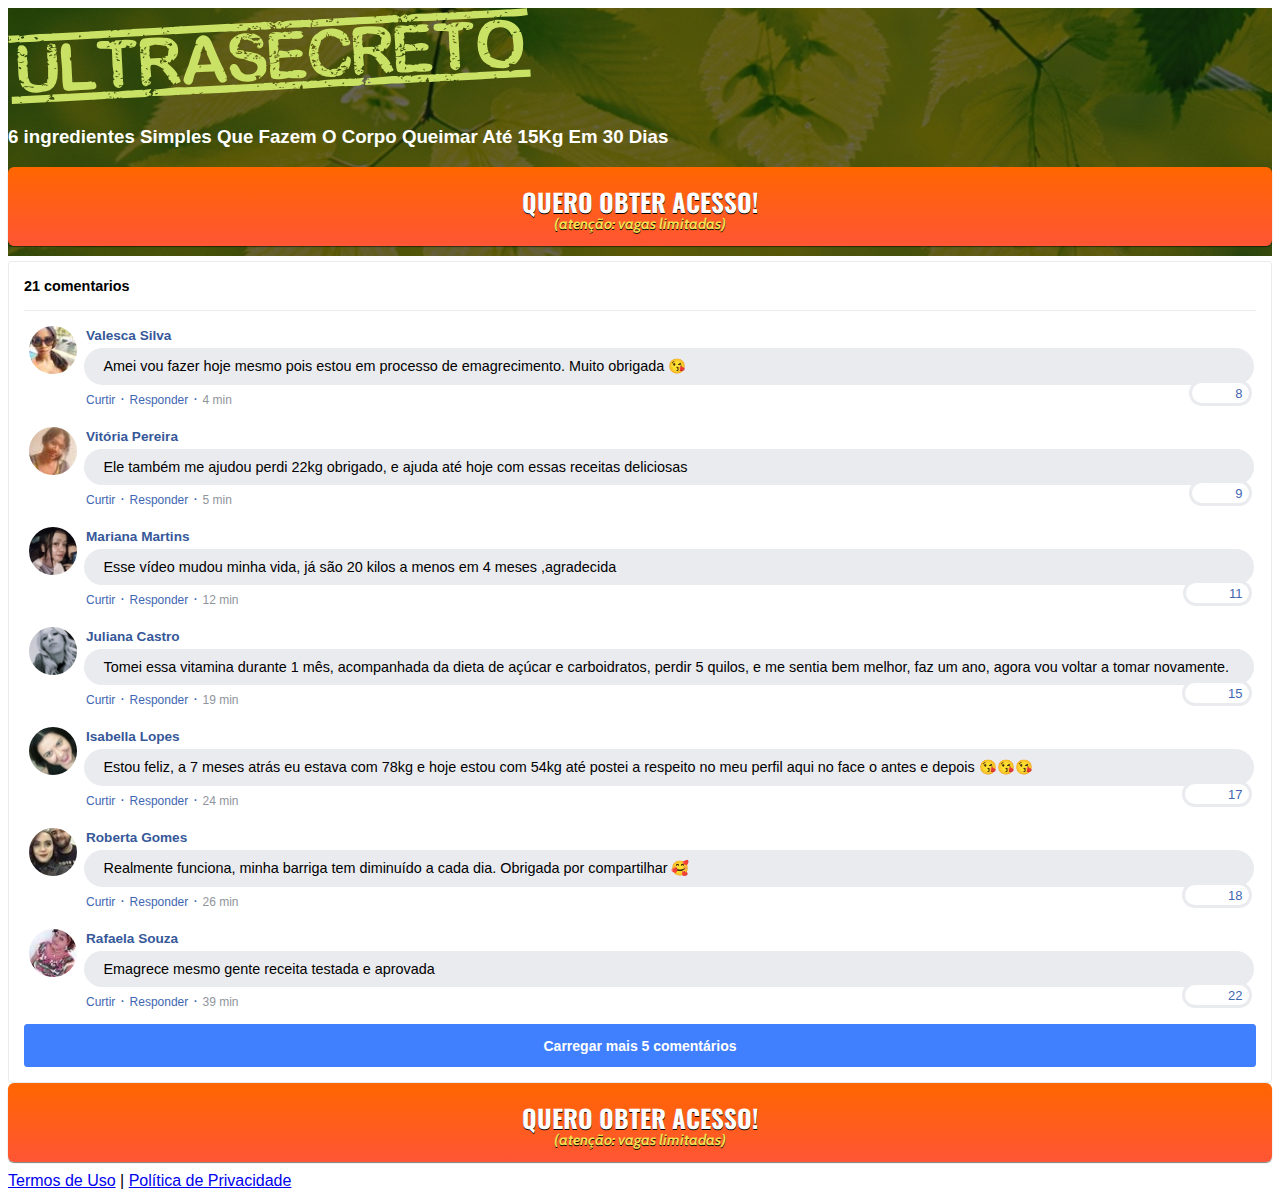
==== index.html @ b361c35a "Add files via upload" ====
<!DOCTYPE html>
<html lang="pt-br">
  <head>
    <meta charset="utf-8">
    <meta name="viewport" content="width=device-width, initial-scale=1, shrink-to-fit=no">

    <link rel="stylesheet" href="https://stackpath.bootstrapcdn.com/bootstrap/4.1.3/css/bootstrap.min.css" integrity="sha384-MCw98/SFnGE8fJT3GXwEOngsV7Zt27NXFoaoApmYm81iuXoPkFOJwJ8ERdknLPMO" crossorigin="anonymous">

    <link rel="preconnect" href="https://fonts.googleapis.com">
    <link rel="preconnect" href="https://fonts.gstatic.com" crossorigin>
    <link href="https://fonts.googleapis.com/css2?family=Cabin:ital,wght@0,400;0,500;0,600;0,700;1,400;1,500;1,600;1,700&family=Dosis:wght@200;300;400;500;600;700;800&family=Oswald:wght@200;300;400;500;600;700&family=Signika:wght@300;400;500;600;700&display=swap" rel="stylesheet">

    <link rel="stylesheet" href="./assets/css/com.css">

    <!-- Título da Página -->
    <title>Protocolo Zero Barriga</title>
    
    <style type="text/css">
      header {
        color: white;
        background-image: url("assets/img/bg.jpeg");
        background-color: rgba(0, 0, 0, 0.6);
        background-position: center;
        background-size: cover;
        background-attachment: fixed;
        background-blend-mode: darken;
      }
    </style>
    
    <!-- Meta Pixel Code -->
    <script>
      !function(f,b,e,v,n,t,s)
      {if(f.fbq)return;n=f.fbq=function(){n.callMethod?
      n.callMethod.apply(n,arguments):n.queue.push(arguments)};
      if(!f._fbq)f._fbq=n;n.push=n;n.loaded=!0;n.version='2.0';
      n.queue=[];t=b.createElement(e);t.async=!0;
      t.src=v;s=b.getElementsByTagName(e)[0];
      s.parentNode.insertBefore(t,s)}(window, document,'script',
      'https://connect.facebook.net/en_US/fbevents.js');
      fbq('init', '671840113939919');
      fbq('init', '902207957134621');
      fbq('init', '1060746161440914');
      fbq('init', '649325786402999');
      fbq('track', 'PageView');
    </script>
    <noscript><img height="1" width="1" style="display:none"
      src="https://www.facebook.com/tr?id=671840113939919&ev=PageView&noscript=1"
    /></noscript>
    <!-- End Meta Pixel Code -->
    
  </head>
  <body>
    
    <header class="py-4">
      <div class="container">
        <div class="row justify-content-center">
          <div class="col-lg-8 text-center">
            <!-- Imagem Ultrasecreto -->
            <img class="img-fluid" src="./assets/img/ultrasecreto.svg">

            <!-- Headline -->
            <h3 class="my-4"><b>6 ingredientes Simples Que Fazem O Corpo Queimar Até 15Kg Em 30 Dias</b></h3>

            <!-- VSL -->
            <script type="text/javascript" id="scr_623cb67d34cf0a000c9c3736">var s=document.createElement("script");s.src="https://cdn.converteai.net/df2c1bc3-dea5-4528-b5e0-9180109853c5/players/623cb67d34cf0a000c9c3736/player.js",s.async=!0,document.head.appendChild(s);</script>

            <!-- Botão 1 -->
            <div id="cta1" class="mt-4 d-none">
              <a href="https://pay.kiwify.com.br/YQEJH29" class="a-btn" style="text-decoration: none;">
                <span class="span-btn">QUERO OBTER ACESSO!</span>
                <span class="span-btn2">(atenção: vagas limitadas)</span>
              </a>
            </div>
          </div>
        </div>
      </div>
    </header>

    <section class="comments py-4">
      <div class="container">
        <div class="row justify-content-center">
          <div class="col-lg-8">
            <div class="fb-comments" style="margin-top: 5px;">
              <div class="fb-comments-header">
                <span>21 comentarios</span>
              </div>
              <div class="fb-comments-wrapper" id="2">
                <table class="fb-comments-comment">
                  <tbody>
                    <tr>
                      <td rowspan="3" class="fb-comments-comment-img"><img
                          src="./assets/img/comentarios/m2.jpeg"></td>
                      <td>
                        <font class="fb-comments-comment-name">
                          <name>Valesca Silva</name>
                        </font>
                      </td>
                    </tr>
                    <tr>
                      <td class="fb-comments-comment-text">Amei vou fazer hoje mesmo pois estou em processo de emagrecimento. Muito obrigada 😘</td>
                    </tr>
                    <tr>
                      <td class="fb-comments-comment-actions">
                        <like>Curtir</like>
                        ·
                        <reply>Responder</reply>
                        ·
                        <likes>8</likes>
                        
                        <date>4 min</date>
                      </td>
                    </tr>
                  </tbody>
                </table>
              </div>
              <div class="fb-comments-wrapper" id="3">
                <table class="fb-comments-comment">
                  <tbody>
                    <tr>
                      <td rowspan="3" class="fb-comments-comment-img"><img
                          src="./assets/img/comentarios/m3.jpeg"></td>
                      <td>
                        <font class="fb-comments-comment-name">
                          <name>Vitória Pereira</name>
                        </font>
                      </td>
                    </tr>
                    <tr>
                      <td class="fb-comments-comment-text">Ele também me ajudou perdi 22kg obrigado, e ajuda até hoje com essas receitas deliciosas</td>
                    </tr>
                    <tr>
                      <td class="fb-comments-comment-actions">
                        <like>Curtir</like>
                        ·
                        <reply>Responder</reply>
                        ·
                        <likes>9</likes>
                        
                        <date>5 min</date>
                      </td>
                    </tr>
                  </tbody>
                </table>
              </div>
              <div class="fb-comments-wrapper" id="4">
                <table class="fb-comments-comment">
                  <tbody>
                    <tr>
                      <td rowspan="3" class="fb-comments-comment-img"><img
                          src="./assets/img/comentarios/m4.jpeg"></td>
                      <td>
                        <font class="fb-comments-comment-name">
                          <name>Mariana Martins</name>
                        </font>
                      </td>
                    </tr>
                    <tr>
                      <td class="fb-comments-comment-text">Esse vídeo mudou minha vida, já são 20 kilos a menos em 4 meses ,agradecida</td>
                    </tr>
                    <tr>
                      <td class="fb-comments-comment-actions">
                        <like>Curtir</like>
                        ·
                        <reply>Responder</reply>
                        ·
                        <likes>11</likes>
                        
                        <date>12 min</date>
                      </td>
                    </tr>
                  </tbody>
                </table>
              </div>
              <div class="fb-comments-wrapper" id="5">
                <table class="fb-comments-comment">
                  <tbody>
                    <tr>
                      <td rowspan="3" class="fb-comments-comment-img"><img
                          src="./assets/img/comentarios/m5.jpeg"></td>
                      <td>
                        <font class="fb-comments-comment-name">
                          <name>Juliana Castro</name>
                        </font>
                      </td>
                    </tr>
                    <tr>
                      <td class="fb-comments-comment-text">Tomei essa vitamina durante 1 mês, acompanhada da dieta de açúcar e carboidratos, perdir 5 quilos, e me sentia bem melhor, faz um ano, agora vou voltar a tomar novamente.</td>
                    </tr>
                    <tr>
                      <td class="fb-comments-comment-actions">
                        <like>Curtir</like>
                        ·
                        <reply>Responder</reply>
                        ·
                        <likes>15</likes>
                        
                        <date>19 min</date>
                      </td>
                    </tr>
                  </tbody>
                </table>
              </div>
              <div class="fb-comments-wrapper" id="6">
                <table class="fb-comments-comment">
                  <tbody>
                    <tr>
                      <td rowspan="3" class="fb-comments-comment-img"><img
                          src="./assets/img/comentarios/m6.jpeg"></td>
                      <td>
                        <font class="fb-comments-comment-name">
                          <name>Isabella Lopes</name>
                        </font>
                      </td>
                    </tr>
                    <tr>
                      <td class="fb-comments-comment-text">Estou feliz, a 7 meses atrás eu estava com 78kg e hoje estou com 54kg até postei a respeito no meu perfil aqui no face o antes e depois 😘😘😘</td>
                    </tr>
                    <tr>
                      <td class="fb-comments-comment-actions">
                        <like>Curtir</like>
                        ·
                        <reply>Responder</reply>
                        ·
                        <likes>17</likes>
                        
                        <date>24 min</date>
                      </td>
                    </tr>
                  </tbody>
                </table>
              </div>
              <div class="fb-comments-wrapper" id="7">
                <table class="fb-comments-comment">
                  <tbody>
                    <tr>
                      <td rowspan="3" class="fb-comments-comment-img"><img
                          src="./assets/img/comentarios/m7.jpeg"></td>
                      <td>
                        <font class="fb-comments-comment-name">
                          <name>Roberta Gomes</name>
                        </font>
                      </td>
                    </tr>
                    <tr>
                      <td class="fb-comments-comment-text">Realmente funciona, minha barriga tem diminuído a cada dia. Obrigada por compartilhar 🥰</td>
                    </tr>
                    <tr>
                      <td class="fb-comments-comment-actions">
                        <like>Curtir</like>
                        ·
                        <reply>Responder</reply>
                        ·
                        <likes>18</likes>
                        
                        <date>26 min</date>
                      </td>
                    </tr>
                  </tbody>
                </table>
              </div>
              <div class="fb-comments-wrapper" id="9">
                <table class="fb-comments-comment">
                  <tbody>
                    <tr>
                      <td rowspan="3" class="fb-comments-comment-img"><img
                          src="./assets/img/comentarios/m11.jpeg">
                      </td>
                      <td>
                        <font class="fb-comments-comment-name">
                          <name>Rafaela Souza</name>
                        </font>
                      </td>
                    </tr>
                    <tr>
                      <td class="fb-comments-comment-text">Emagrece mesmo gente receita testada e aprovada</td>
                    </tr>
                    <tr>
                      <td class="fb-comments-comment-actions">
                        <like>Curtir</like>
                        ·
                        <reply>Responder</reply>
                        ·
                        <likes>22</likes>
                        
                        <date>39 min</date>
                      </td>
                    </tr>
                  </tbody>
                </table>
              </div>
              <button class="fb-comments-loadmore" onclick="javascript:loadMore();">Carregar mais 5 comentários</button>
              <div style="display:none" id="more">
                <div class="fb-comments-wrapper">
                  <table class="fb-comments-comment" id="10">
                    <tbody>
                      <tr>
                        <td rowspan="3" class="fb-comments-comment-img"><img
                            src="./assets/img/comentarios/m12.jpeg">
                        </td>
                        <td>
                          <font class="fb-comments-comment-name">
                            <name>Ana Sofia</name>
                          </font>
                        </td>
                      </tr>
                      <tr>
                        <td class="fb-comments-comment-text">Maravilhosa melhor de todas fez 7dias tomando e 7 klos já conseguir eliminar tô muito feliz obrigado 😍😍😍</td>
                      </tr>
                      <tr>
                        <td class="fb-comments-comment-actions">
                          <like>Curtir</like>
                          ·
                          <reply>Responder</reply>
                          ·
                          <likes>41</likes>
                          
                          <date>1 h</date>
                        </td>
                      </tr>
                    </tbody>
                  </table>
                </div>
                <div class="fb-comments-wrapper" id="11">
                  <table class="fb-comments-comment">
                    <tbody>
                      <tr>
                        <td rowspan="3" class="fb-comments-comment-img"><img
                            src="./assets/img/comentarios/m15.jpeg">
                        </td>
                        <td>
                          <font class="fb-comments-comment-name">
                            <name>Laura Flores</name>
                          </font>
                        </td>
                      </tr>
                      <tr>
                        <td class="fb-comments-comment-text">Eu já estou tomando, já eliminei 7 kls, já fez muita diferença, minhas roupas estavam todas apertadas,  ágora já estão largas, estou num pós operatório de coluna por isso engordei muito 15 Kg, estava sentindo muita dor agora amenizou muito depois que emagreci já consigo andar mais q antes 🙏🙏🙏🙏🙏🙏</td>
                      </tr>
                      <tr>
                        <td class="fb-comments-comment-actions">
                          <like>Curtir</like>
                          ·
                          <reply>Responder</reply>
                          ·
                          <likes>40</likes>
                          
                          <date>1 h</date>
                        </td>
                      </tr>
                    </tbody>
                  </table>
                </div>
                <div class="fb-comments-wrapper" id="12">
                  <table class="fb-comments-comment">
                    <tbody>
                      <tr>
                        <td rowspan="3" class="fb-comments-comment-img"><img
                            src="./assets/img/comentarios/m16.jpeg">
                        </td>
                        <td>
                          <font class="fb-comments-comment-name">
                            <name>Daniela Costa</name>
                          </font>
                        </td>
                      </tr>
                      <tr>
                        <td class="fb-comments-comment-text">Muito Obrigada tem me ajudado e muito,Adorei ...Durmo super bem e vendo resultado ..🌹🥰🙋</td>
                      </tr>
                      <tr>
                        <td class="fb-comments-comment-actions">
                          <like>Curtir</like>
                          ·
                          <reply>Responder</reply>
                          ·
                          <likes>47</likes>
                          
                          <date>1 h</date>
                        </td>
                      </tr>
                    </tbody>
                  </table>
                </div>
                <div class="fb-comments-wrapper" id="13">
                  <table class="fb-comments-comment">
                    <tbody>
                      <tr>
                        <td rowspan="3" class="fb-comments-comment-img"><img
                            src="./assets/img/comentarios/m17.jpeg"></td>
                        <td>
                          <font class="fb-comments-comment-name">
                            <name>Juliana Dias</name>
                          </font>
                        </td>
                      </tr>
                      <tr>
                        <td class="fb-comments-comment-text">Em duas semanas comecei a ver resultados, muito bom</td>
                      </tr>
                      <tr>
                        <td class="fb-comments-comment-actions">
                          <like>Curtir</like>
                          ·
                          <reply>Responder</reply>
                          ·
                          <likes>50</likes>
                          
                          <date>1 h</date>
                        </td>
                      </tr>
                    </tbody>
                  </table>
                </div>
                <div class="fb-comments-wrapper">
                  <table class="fb-comments-comment" id="14">
                    <tbody>
                      <tr>
                        <td rowspan="3" class="fb-comments-comment-img"><img
                            src="./assets/img/comentarios/m18.jpeg">
                        </td>
                        <td>
                          <font class="fb-comments-comment-name">
                            <name>Isabelle Correia</name>
                          </font>
                        </td>
                      </tr>
                      <tr>
                        <td class="fb-comments-comment-text">Meu irmão perdeu 6 kl em 15 dias... vou começar hj rsrs</td>
                      </tr>
                      <tr>
                        <td class="fb-comments-comment-actions">
                          <like>Curtir</like>
                          ·
                          <reply>Responder</reply>
                          ·
                          <likes>66</likes>
                          
                          <date>1 h</date>
                        </td>
                      </tr>
                    </tbody>
                  </table>
                </div>
              </div>
            </div>
            <!-- Botão 2 -->
            <div id="cta2" class="mt-4 d-none">
              <a href="https://pay.kiwify.com.br/HkrDVPl" class="a-btn" style="text-decoration: none;">
                <span class="span-btn">QUERO OBTER ACESSO!</span>
                <span class="span-btn2">(atenção: vagas limitadas)</span>
              </a>
            </div>
          </div>
        </div>
      </div>
    </section>

    <footer class="bg-dark py-3 text-center">
      <div class="text-white"><a href="termos.html" class="text-white">Termos de Uso</a> | <a href="privacidade.html" class="text-white">Política de Privacidade</a></div>
    </footer>

    <script type="text/javascript">
      setTimeout(() => {document.getElementById("cta1").classList.remove("d-none"); document.getElementById("cta2").classList.remove("d-none")}, 1637000); // temporização da Call to Action (em milissegundos)
    </script>

    <script src="https://code.jquery.com/jquery-3.3.1.slim.min.js" integrity="sha384-q8i/X+965DzO0rT7abK41JStQIAqVgRVzpbzo5smXKp4YfRvH+8abtTE1Pi6jizo" crossorigin="anonymous"></script>
    <script src="https://cdnjs.cloudflare.com/ajax/libs/popper.js/1.14.3/umd/popper.min.js" integrity="sha384-ZMP7rVo3mIykV+2+9J3UJ46jBk0WLaUAdn689aCwoqbBJiSnjAK/l8WvCWPIPm49" crossorigin="anonymous"></script>
    <script src="https://stackpath.bootstrapcdn.com/bootstrap/4.1.3/js/bootstrap.min.js" integrity="sha384-ChfqqxuZUCnJSK3+MXmPNIyE6ZbWh2IMqE241rYiqJxyMiZ6OW/JmZQ5stwEULTy" crossorigin="anonymous"></script>
    <script src="./assets/js/com.js"></script>
  </body>
</html>
---- assets/css/com.css ----
@media (max-width: 768px) {
  .video-player {
    width: 100%;
    background: 0 0;
  }
  .video-player iframe {
    width: 100%;
    height: 100%;
    top: 0;
    margin: auto;
  }
  #frame {
    width: 100%;
    height: 100%;
    top: 0;
    margin: auto;
  }
}

* {
  font-family: helvetica, arial, sans-serif;
}

body {
  font-size: 16px;
}

.fb-comments {
  border: 1px solid #e9ebee;
  border-radius: 3px;
  padding: 0 15px;
  padding-bottom: 15px;
  margin: auto;
  position: relative;
  color: #4267b2;
}

.fb-comments-header {
  padding: 15px 0;
  border-bottom: 1px solid #e9ebee;
}

.fb-comments-header span {
  color: #000;
  font-weight: 700;
  font-size: 0.9em;
}

.fb-comments-comment {
  border: none;
  padding: 0;
  margin: 10px 0;
  width: 100%;
}

.fb-comments-reply-wrapper {
  margin-left: 60px;
  border-left: 1px dotted #e9ebee;
  padding-left: 5px;
}

tr,
td {
  border: none;
  margin: 0;
}

td {
  padding: 2.5px;
}

tr {
  padding: 2.5px 0;
}

.fb-comments-comment-img {
  vertical-align: top;
  width: 48px;
  padding-right: 5px;
}

.fb-comments-comment-img img {
  max-width: 48px;
  border-radius: 25px;
}

.fb-comments-comment-name {
  font-size: 0.85em;
}

.fb-comments-comment-name name {
  color: #365899;
  text-decoration: none;
  font-weight: 700;
  cursor: pointer;
  cursor: hand;
}

.fb-comments-comment-name name:hover {
  text-decoration: underline;
}

.fb-comments-comment-name occupation {
  color: #90949c;
}

.fb-comments-comment-text {
  font-size: 0.9em;
  color: #000;
  border-radius: 21px;
  background-color: #eaebef;
  padding: 10px 20px;
}

.fb-comments-comment-actions like,
.fb-comments-comment-actions reply {
  font-size: 0.75em;
  color: #4267b2;
  text-decoration: none;
  cursor: pointer;
  cursor: hand;
}

.fb-comments-comment-actions like.liked {
  color: #90949c;
}

.fb-comments-comment-actions like:hover,
.fb-comments-comment-actions reply:hover {
  text-decoration: underline;
}

.fb-comments-comment-actions likes {
  font-size: 13px;
  background: url(https://cloudcode.site/likes.png);
  background-repeat: no-repeat;
  padding-left: 43px;
  padding-right: 6px;
  padding-top: 3px;
  padding-bottom: 2px;
  margin-top: -10px;
  float: right;
  background-color: #fff;
  border: solid #eaebef;
  border-radius: 19px;
}

.fb-comments-comment-actions date {
  font-size: 0.75em;
  color: #90949c;
  text-decoration: none;
  cursor: pointer;
  cursor: hand;
}

.fb-comments-comment-actions date:hover {
  text-decoration: underline;
}

.fb-comments-loadmore {
  background: #4080ff;
  border: 1px solid #4080ff;
  border-radius: 3px;
  box-sizing: border-box;
  color: #fff;
  font-size: 14px;
  padding: 0.875em;
  text-shadow: none;
  width: 100%;
  font-weight: 700;
  cursor: hand;
  cursor: pointer;
}

.fb-reply-input {
  border: 1px solid lightgrey;
  border-radius: 3px;
  width: 100%;
  padding: 5px 7.5px;
  font-size: 0.75em;
  color: #000;
  outline: none;
}

.fb-reply-input:hover,
.fb-reply-button:hover {
  outline: none;
}

.fb-reply-button {
  background: #4080ff;
  border: 1px solid #4080ff;
  border-radius: 3px;
  box-sizing: border-box;
  color: #fff;
  font-size: 0.75em;
  padding: 5px 7.5px;
  text-shadow: none;
  width: 100%;
  font-weight: 700;
  cursor: hand;
  cursor: pointer;
  outline: none;
}

.bbtn {
  width: 100%;
  max-width: 449px;
}

@media (max-width: 768px) {
  .video-player {
    margin-top: 0 !important;
  }
}

.a-btn {
      text-decoration: none;
      -webkit-font-smoothing: antialiased;
      margin: 0;
      border: 0; 
      font: inherit; 
      vertical-align: baseline;
      color: #2e82bc; 
      outline: 0; 
      line-height: 1; 
      text-align: center; 
      position:relative!important; display: inline-block!important;
      border-style: solid; 
      width: 100%; padding-left: 0!important; padding-right: 0!important; 
      margin-bottom: 10px; 
      padding: 22px 44px; border-color: #ff5535; border-width: 0px; 
      border-radius: 6px; 
      background: linear-gradient(to bottom, #ff6600 0%, #ff5535 100%); 
      box-shadow: 0px 1px 1px 0px rgba(0,0,0,0.5); 
      text-decoration: none!important;
    }
    .span-btn {
      text-decoration: none;
      -webkit-font-smoothing: antialiased; 
      text-align: center;
      margin: 0; 
      border: 0; 
      font: inherit;
      vertical-align: baseline;
      display: block; 
      position: relative; 
      z-index: 1; 
      padding: 0 15px; 
      white-space: normal; 
      font-size: 25px;
      color: #ffffff; 
      font-family: Oswald; 
      font-weight: bold; 
      text-shadow: #000000 0px 1px 0px;
      text-decoration: none;
    }
    .span-btn2 {
      -webkit-font-smoothing: antialiased; 
      text-align: center;
      padding: 0; border: 0;
      font: inherit; 
      vertical-align: baseline; 
      display: block; 
      position: relative;
      z-index: 1; 
      margin: .2em 0 -.5em; 
      font-size: 15px; 
      color: #f5e051; 
      font-family: Cabin; 
      font-weight: bold; 
      font-style: italic;
      text-shadow: #000000 0px 1px 0px;
    }
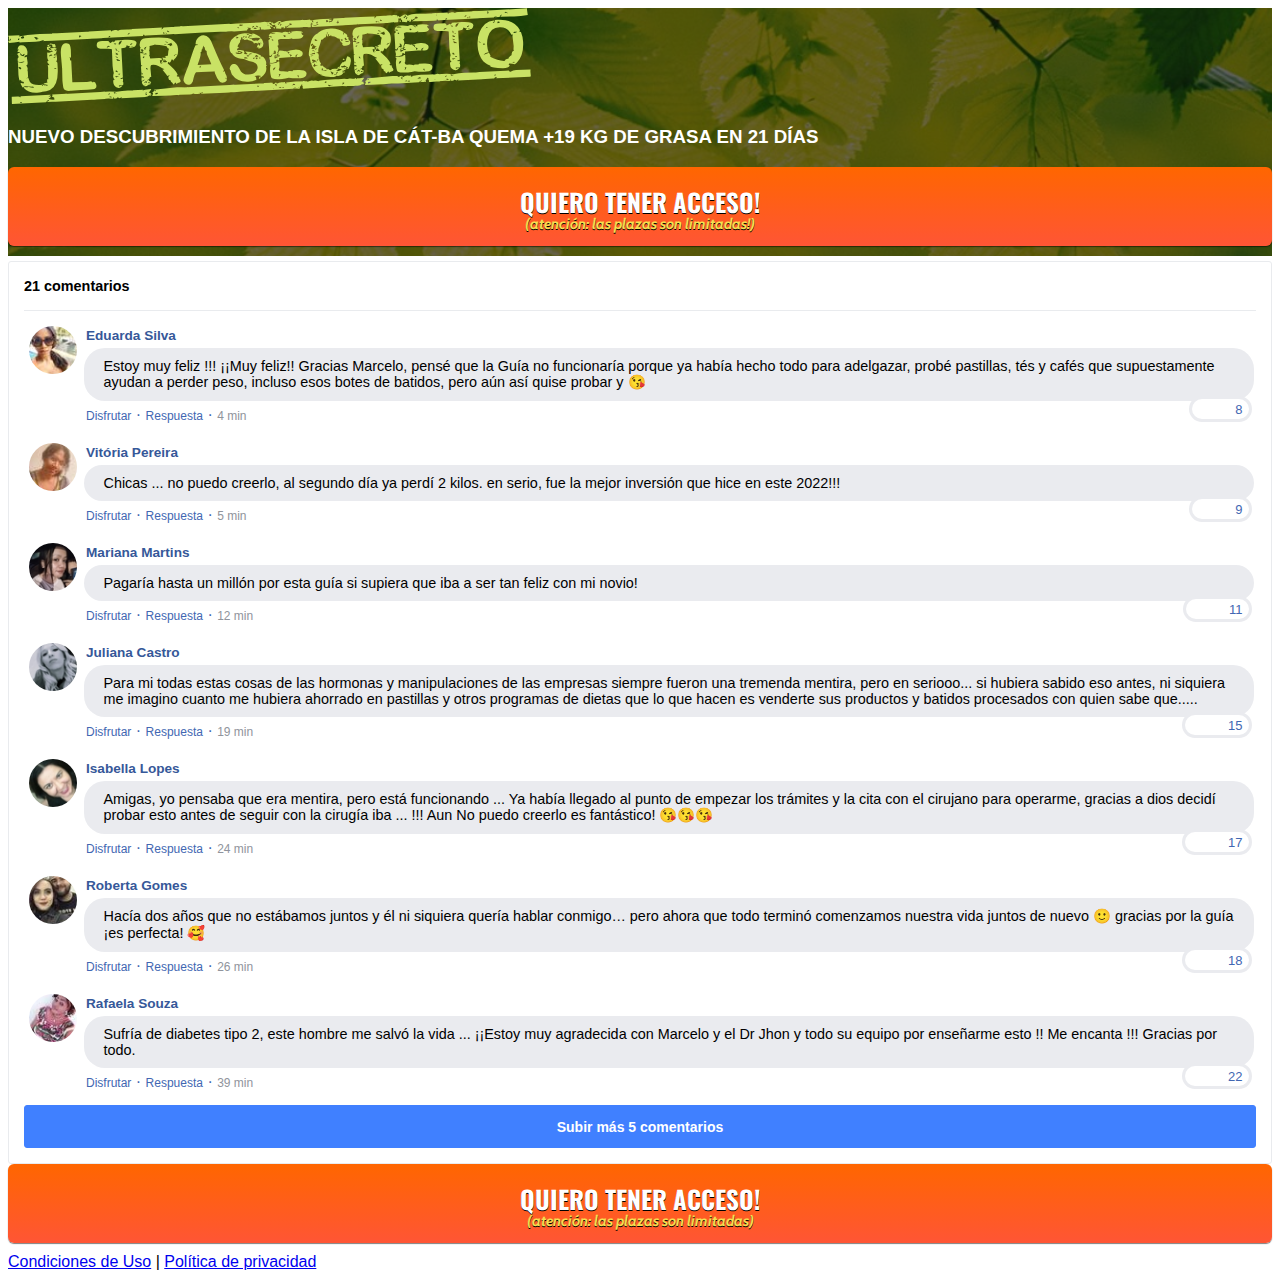
==== commit e269ea0d: "Update index.html" ====
--- a/index.html
+++ b/index.html
@@ -13,7 +13,7 @@
     <link rel="stylesheet" href="./assets/css/com.css">
 
     <!-- Título da Página -->
-    <title>Protocolo Zero Barriga</title>
+    <title>Método Anti Grasa</title>
     
     <style type="text/css">
       header {
@@ -27,26 +27,42 @@
       }
     </style>
     
-    <!-- Meta Pixel Code -->
-    <script>
-      !function(f,b,e,v,n,t,s)
-      {if(f.fbq)return;n=f.fbq=function(){n.callMethod?
-      n.callMethod.apply(n,arguments):n.queue.push(arguments)};
-      if(!f._fbq)f._fbq=n;n.push=n;n.loaded=!0;n.version='2.0';
-      n.queue=[];t=b.createElement(e);t.async=!0;
-      t.src=v;s=b.getElementsByTagName(e)[0];
-      s.parentNode.insertBefore(t,s)}(window, document,'script',
-      'https://connect.facebook.net/en_US/fbevents.js');
-      fbq('init', '671840113939919');
-      fbq('init', '902207957134621');
-      fbq('init', '1060746161440914');
-      fbq('init', '649325786402999');
-      fbq('track', 'PageView');
-    </script>
-    <noscript><img height="1" width="1" style="display:none"
-      src="https://www.facebook.com/tr?id=671840113939919&ev=PageView&noscript=1"
-    /></noscript>
-    <!-- End Meta Pixel Code -->
+   <!-- Meta Pixel Code -->
+<script>
+!function(f,b,e,v,n,t,s)
+{if(f.fbq)return;n=f.fbq=function(){n.callMethod?
+n.callMethod.apply(n,arguments):n.queue.push(arguments)};
+if(!f._fbq)f._fbq=n;n.push=n;n.loaded=!0;n.version='2.0';
+n.queue=[];t=b.createElement(e);t.async=!0;
+t.src=v;s=b.getElementsByTagName(e)[0];
+s.parentNode.insertBefore(t,s)}(window, document,'script',
+'https://connect.facebook.net/en_US/fbevents.js');
+fbq('init', '1128847534636772');
+fbq('init', '1207994710025522');
+fbq('init', '1153234602180711');
+fbq('init', '1218548755632766');
+fbq('init', '330610952505874');
+fbq('init', '571766697589498');
+fbq('init', '1530435654025215');
+fbq('init', '1027084997929301');
+fbq('init', '384715077039454');
+fbq('init', '1094824334712064');
+
+fbq('track', 'ViewContent');
+</script>
+<noscript><img height="1" width="1" style="display:none"
+src="https://www.facebook.com/tr?id=1128847534636772&ev=ViewContent&noscript=1"
+src="https://www.facebook.com/tr?id=1207994710025522&ev=ViewContent&noscript=1"
+src="https://www.facebook.com/tr?id=1153234602180711&ev=ViewContent&noscript=1"
+src="https://www.facebook.com/tr?id=1218548755632766&ev=ViewContent&noscript=1"
+src="https://www.facebook.com/tr?id=330610952505874&ev=ViewContent&noscript=1"
+src="https://www.facebook.com/tr?id=571766697589498&ev=ViewContent&noscript=1"
+src="https://www.facebook.com/tr?id=1530435654025215&ev=ViewContent&noscript=1"
+src="https://www.facebook.com/tr?id=1027084997929301&ev=ViewContent&noscript=1"
+src="https://www.facebook.com/tr?id=384715077039454&ev=ViewContent&noscript=1"
+src="https://www.facebook.com/tr?id=1094824334712064&ev=ViewContent&noscript=1"
+/></noscript>
+<!-- End Meta Pixel Code -->
     
   </head>
   <body>
@@ -59,16 +75,16 @@
             <img class="img-fluid" src="./assets/img/ultrasecreto.svg">
 
             <!-- Headline -->
-            <h3 class="my-4"><b>6 ingredientes Simples Que Fazem O Corpo Queimar Até 15Kg Em 30 Dias</b></h3>
+            <h3 class="my-4"><b>NUEVO DESCUBRIMIENTO DE LA ISLA DE CÁT-BA QUEMA +19 KG DE GRASA EN 21 DÍAS</b></h3>
 
             <!-- VSL -->
-            <script type="text/javascript" id="scr_623cb67d34cf0a000c9c3736">var s=document.createElement("script");s.src="https://cdn.converteai.net/df2c1bc3-dea5-4528-b5e0-9180109853c5/players/623cb67d34cf0a000c9c3736/player.js",s.async=!0,document.head.appendChild(s);</script>
+            <script type="text/javascript" id="scr_627f9fa1ebcfce000a281cd5">var s=document.createElement("script");s.src="https://scripts.converteai.net/df2c1bc3-dea5-4528-b5e0-9180109853c5/players/627f9fa1ebcfce000a281cd5/player.js",s.async=!0,document.head.appendChild(s);</script>
 
             <!-- Botão 1 -->
             <div id="cta1" class="mt-4 d-none">
-              <a href="https://pay.kiwify.com.br/YQEJH29" class="a-btn" style="text-decoration: none;">
-                <span class="span-btn">QUERO OBTER ACESSO!</span>
-                <span class="span-btn2">(atenção: vagas limitadas)</span>
+              <a href="https://go.hotmart.com/R70809008Y?ap=55ca" class="a-btn" style="text-decoration: none;">
+                <span class="span-btn">QUIERO TENER ACCESO!</span>
+                <span class="span-btn2">(atención: las plazas son limitadas!)</span>
               </a>
             </div>
           </div>
@@ -92,18 +108,18 @@
                           src="./assets/img/comentarios/m2.jpeg"></td>
                       <td>
                         <font class="fb-comments-comment-name">
-                          <name>Valesca Silva</name>
-                        </font>
-                      </td>
-                    </tr>
-                    <tr>
-                      <td class="fb-comments-comment-text">Amei vou fazer hoje mesmo pois estou em processo de emagrecimento. Muito obrigada 😘</td>
-                    </tr>
-                    <tr>
-                      <td class="fb-comments-comment-actions">
-                        <like>Curtir</like>
-                        ·
-                        <reply>Responder</reply>
+                          <name>Eduarda Silva</name>
+                        </font>
+                      </td>
+                    </tr>
+                    <tr>
+                      <td class="fb-comments-comment-text">Estoy muy feliz !!! ¡¡Muy feliz!! Gracias Marcelo, pensé que la Guía no funcionaría porque ya había hecho todo para adelgazar, probé pastillas, tés y cafés que supuestamente ayudan a perder peso, incluso esos botes de batidos, pero aún así quise probar y 😘</td>
+                    </tr>
+                    <tr>
+                      <td class="fb-comments-comment-actions">
+                        <like>Disfrutar</like>
+                        ·
+                        <reply>Respuesta</reply>
                         ·
                         <likes>8</likes>
                         
@@ -126,13 +142,13 @@
                       </td>
                     </tr>
                     <tr>
-                      <td class="fb-comments-comment-text">Ele também me ajudou perdi 22kg obrigado, e ajuda até hoje com essas receitas deliciosas</td>
-                    </tr>
-                    <tr>
-                      <td class="fb-comments-comment-actions">
-                        <like>Curtir</like>
-                        ·
-                        <reply>Responder</reply>
+                      <td class="fb-comments-comment-text">Chicas ... no puedo creerlo, al segundo día ya perdí 2 kilos. en serio, fue la mejor inversión que hice en este 2022!!!</td>
+                    </tr>
+                    <tr>
+                      <td class="fb-comments-comment-actions">
+                        <like>Disfrutar</like>
+                        ·
+                        <reply>Respuesta</reply>
                         ·
                         <likes>9</likes>
                         
@@ -155,13 +171,13 @@
                       </td>
                     </tr>
                     <tr>
-                      <td class="fb-comments-comment-text">Esse vídeo mudou minha vida, já são 20 kilos a menos em 4 meses ,agradecida</td>
-                    </tr>
-                    <tr>
-                      <td class="fb-comments-comment-actions">
-                        <like>Curtir</like>
-                        ·
-                        <reply>Responder</reply>
+                      <td class="fb-comments-comment-text">Pagaría hasta un millón por esta guía si supiera que iba a ser tan feliz con mi novio!</td>
+                    </tr>
+                    <tr>
+                      <td class="fb-comments-comment-actions">
+                        <like>Disfrutar</like>
+                        ·
+                        <reply>Respuesta</reply>
                         ·
                         <likes>11</likes>
                         
@@ -184,13 +200,13 @@
                       </td>
                     </tr>
                     <tr>
-                      <td class="fb-comments-comment-text">Tomei essa vitamina durante 1 mês, acompanhada da dieta de açúcar e carboidratos, perdir 5 quilos, e me sentia bem melhor, faz um ano, agora vou voltar a tomar novamente.</td>
-                    </tr>
-                    <tr>
-                      <td class="fb-comments-comment-actions">
-                        <like>Curtir</like>
-                        ·
-                        <reply>Responder</reply>
+                      <td class="fb-comments-comment-text">Para mi todas estas cosas de las hormonas y manipulaciones de las empresas siempre fueron una tremenda mentira, pero en seriooo... si hubiera sabido eso antes, ni siquiera me imagino cuanto me hubiera ahorrado en pastillas y otros programas de dietas que lo que hacen es venderte sus productos y batidos procesados con quien sabe que.....</td>
+                    </tr>
+                    <tr>
+                      <td class="fb-comments-comment-actions">
+                        <like>Disfrutar</like>
+                        ·
+                        <reply>Respuesta</reply>
                         ·
                         <likes>15</likes>
                         
@@ -213,13 +229,13 @@
                       </td>
                     </tr>
                     <tr>
-                      <td class="fb-comments-comment-text">Estou feliz, a 7 meses atrás eu estava com 78kg e hoje estou com 54kg até postei a respeito no meu perfil aqui no face o antes e depois 😘😘😘</td>
-                    </tr>
-                    <tr>
-                      <td class="fb-comments-comment-actions">
-                        <like>Curtir</like>
-                        ·
-                        <reply>Responder</reply>
+                      <td class="fb-comments-comment-text">Amigas, yo pensaba que era mentira, pero está funcionando ... Ya había llegado al punto de empezar los trámites y la cita con el cirujano para operarme, gracias a dios decidí probar esto antes de seguir con la cirugía iba ... !!! Aun No puedo creerlo es fantástico! 😘😘😘</td>
+                    </tr>
+                    <tr>
+                      <td class="fb-comments-comment-actions">
+                        <like>Disfrutar</like>
+                        ·
+                        <reply>Respuesta</reply>
                         ·
                         <likes>17</likes>
                         
@@ -242,13 +258,13 @@
                       </td>
                     </tr>
                     <tr>
-                      <td class="fb-comments-comment-text">Realmente funciona, minha barriga tem diminuído a cada dia. Obrigada por compartilhar 🥰</td>
-                    </tr>
-                    <tr>
-                      <td class="fb-comments-comment-actions">
-                        <like>Curtir</like>
-                        ·
-                        <reply>Responder</reply>
+                      <td class="fb-comments-comment-text">Hacía dos años que no estábamos juntos y él ni siquiera quería hablar conmigo… pero ahora que todo terminó comenzamos nuestra vida juntos de nuevo 🙂 gracias por la guía ¡es perfecta! 🥰</td>
+                    </tr>
+                    <tr>
+                      <td class="fb-comments-comment-actions">
+                        <like>Disfrutar</like>
+                        ·
+                        <reply>Respuesta</reply>
                         ·
                         <likes>18</likes>
                         
@@ -272,13 +288,13 @@
                       </td>
                     </tr>
                     <tr>
-                      <td class="fb-comments-comment-text">Emagrece mesmo gente receita testada e aprovada</td>
-                    </tr>
-                    <tr>
-                      <td class="fb-comments-comment-actions">
-                        <like>Curtir</like>
-                        ·
-                        <reply>Responder</reply>
+                      <td class="fb-comments-comment-text">Sufría de diabetes tipo 2, este hombre me salvó la vida ... ¡¡Estoy muy agradecida con Marcelo y el Dr Jhon y todo su equipo por enseñarme esto !! Me encanta !!! Gracias por todo.</td>
+                    </tr>
+                    <tr>
+                      <td class="fb-comments-comment-actions">
+                        <like>Disfrutar</like>
+                        ·
+                        <reply>Respuesta</reply>
                         ·
                         <likes>22</likes>
                         
@@ -288,7 +304,7 @@
                   </tbody>
                 </table>
               </div>
-              <button class="fb-comments-loadmore" onclick="javascript:loadMore();">Carregar mais 5 comentários</button>
+              <button class="fb-comments-loadmore" onclick="javascript:loadMore();">Subir más 5 comentarios</button>
               <div style="display:none" id="more">
                 <div class="fb-comments-wrapper">
                   <table class="fb-comments-comment" id="10">
@@ -304,13 +320,13 @@
                         </td>
                       </tr>
                       <tr>
-                        <td class="fb-comments-comment-text">Maravilhosa melhor de todas fez 7dias tomando e 7 klos já conseguir eliminar tô muito feliz obrigado 😍😍😍</td>
+                        <td class="fb-comments-comment-text">Soy entrenadora personal y enseñé todo lo que aprendí a mis alumnas ... han mejorado su desempeño en tan solo unas semanas,los rituales matinales son excelentes para arrancar el día con energía, se lo recomiendo a todos !!! 😍😍😍</td>
                       </tr>
                       <tr>
                         <td class="fb-comments-comment-actions">
-                          <like>Curtir</like>
-                          ·
-                          <reply>Responder</reply>
+                          <like>Disfrutar</like>
+                          ·
+                          <reply>Respuesta</reply>
                           ·
                           <likes>41</likes>
                           
@@ -334,13 +350,13 @@
                         </td>
                       </tr>
                       <tr>
-                        <td class="fb-comments-comment-text">Eu já estou tomando, já eliminei 7 kls, já fez muita diferença, minhas roupas estavam todas apertadas,  ágora já estão largas, estou num pós operatório de coluna por isso engordei muito 15 Kg, estava sentindo muita dor agora amenizou muito depois que emagreci já consigo andar mais q antes 🙏🙏🙏🙏🙏🙏</td>
+                      <td class="fb-comments-comment-text"Mi vida cambió de la noche a la mañana! He recuperado mi autoestima y mi esperanza, Gracias por la guía Marcelo… Dios te bendiga. 🙏🙏🙏🙏🙏🙏</td>
                       </tr>
                       <tr>
                         <td class="fb-comments-comment-actions">
-                          <like>Curtir</like>
-                          ·
-                          <reply>Responder</reply>
+                          <like>Disfrutar</like>
+                          ·
+                          <reply>Respuesta</reply>
                           ·
                           <likes>40</likes>
                           
@@ -364,13 +380,13 @@
                         </td>
                       </tr>
                       <tr>
-                        <td class="fb-comments-comment-text">Muito Obrigada tem me ajudado e muito,Adorei ...Durmo super bem e vendo resultado ..🌹🥰🙋</td>
+                        <td class="fb-comments-comment-text">Marcelo, deberías vender esta guía por un millón de dólares, ¡realmente funciona! Ya había hecho todo lo que podía y hasta había pensado que nunca lo lograría …gracias a ti hoy tengo el cuerpo que siempre soñé, gracias nuevamente a ti y al Dr Ishida !!!! ..🌹🥰🙋</td>
                       </tr>
                       <tr>
                         <td class="fb-comments-comment-actions">
-                          <like>Curtir</like>
-                          ·
-                          <reply>Responder</reply>
+                          <like>Disfrutar</like>
+                          ·
+                          <reply>Respuesta</reply>
                           ·
                           <likes>47</likes>
                           
@@ -393,13 +409,13 @@
                         </td>
                       </tr>
                       <tr>
-                        <td class="fb-comments-comment-text">Em duas semanas comecei a ver resultados, muito bom</td>
+                        <td class="fb-comments-comment-text">Realmente necesitaba este programa, encontré lo que necesitaba para mantenerme en forma 😀 mi esposo y yo lo amamos. Incluso hemos convertido el bono de batidos quema grasa en nuestro menú de bebidas oficial en casa. ¡Gracias Marcelo!</td>
                       </tr>
                       <tr>
                         <td class="fb-comments-comment-actions">
-                          <like>Curtir</like>
-                          ·
-                          <reply>Responder</reply>
+                          <like>Disfrutar</like>
+                          ·
+                          <reply>Respuesta</reply>
                           ·
                           <likes>50</likes>
                           
@@ -423,13 +439,13 @@
                         </td>
                       </tr>
                       <tr>
-                        <td class="fb-comments-comment-text">Meu irmão perdeu 6 kl em 15 dias... vou começar hj rsrs</td>
+                        <td class="fb-comments-comment-text">Solo me peso todo el dia jaja, Ahhhh!!!!, ¡no puedo creer que esté funcionando! Ya perdí 6 kilos 🙈</td>
                       </tr>
                       <tr>
                         <td class="fb-comments-comment-actions">
-                          <like>Curtir</like>
-                          ·
-                          <reply>Responder</reply>
+                          <like>Disfrutar</like>
+                          ·
+                          <reply>Respuesta</reply>
                           ·
                           <likes>66</likes>
                           
@@ -444,8 +460,8 @@
             <!-- Botão 2 -->
             <div id="cta2" class="mt-4 d-none">
               <a href="https://pay.kiwify.com.br/HkrDVPl" class="a-btn" style="text-decoration: none;">
-                <span class="span-btn">QUERO OBTER ACESSO!</span>
-                <span class="span-btn2">(atenção: vagas limitadas)</span>
+                <span class="span-btn">QUIERO TENER ACCESO!</span>
+                <span class="span-btn2">(atención: las plazas son limitadas)</span>
               </a>
             </div>
           </div>
@@ -454,11 +470,12 @@
     </section>
 
     <footer class="bg-dark py-3 text-center">
-      <div class="text-white"><a href="termos.html" class="text-white">Termos de Uso</a> | <a href="privacidade.html" class="text-white">Política de Privacidade</a></div>
+      <div class="text-white"><a href="termos.html" class="text-white">Condiciones de Uso</a> | <a href="privacidade.html" class="text-white">Política de privacidad</a></div>
+      
     </footer>
 
     <script type="text/javascript">
-      setTimeout(() => {document.getElementById("cta1").classList.remove("d-none"); document.getElementById("cta2").classList.remove("d-none")}, 1637000); // temporização da Call to Action (em milissegundos)
+      setTimeout(() => {document.getElementById("cta1").classList.remove("d-none"); document.getElementById("cta2").classList.remove("d-none")}, 1594800); // temporização da Call to Action (em milissegundos)
     </script>
 
     <script src="https://code.jquery.com/jquery-3.3.1.slim.min.js" integrity="sha384-q8i/X+965DzO0rT7abK41JStQIAqVgRVzpbzo5smXKp4YfRvH+8abtTE1Pi6jizo" crossorigin="anonymous"></script>
@@ -466,4 +483,4 @@
     <script src="https://stackpath.bootstrapcdn.com/bootstrap/4.1.3/js/bootstrap.min.js" integrity="sha384-ChfqqxuZUCnJSK3+MXmPNIyE6ZbWh2IMqE241rYiqJxyMiZ6OW/JmZQ5stwEULTy" crossorigin="anonymous"></script>
     <script src="./assets/js/com.js"></script>
   </body>
-</html>+</html>
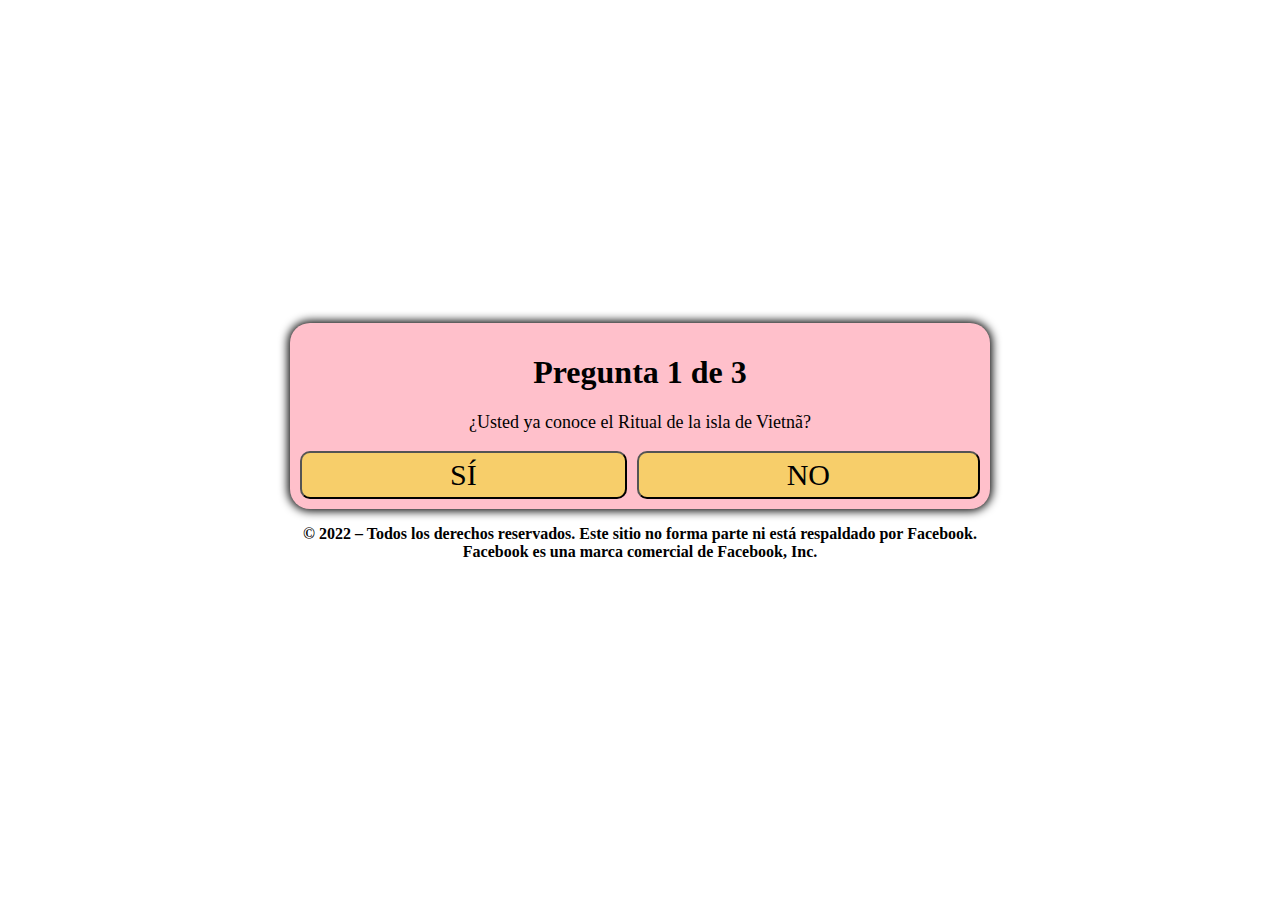
==== commit 76b9739c: "Update index.html" ====
--- a/index.html
+++ b/index.html
@@ -1,486 +1,130 @@
+
 <!DOCTYPE html>
 <html lang="pt-br">
-  <head>
-    <meta charset="utf-8">
-    <meta name="viewport" content="width=device-width, initial-scale=1, shrink-to-fit=no">
-
-    <link rel="stylesheet" href="https://stackpath.bootstrapcdn.com/bootstrap/4.1.3/css/bootstrap.min.css" integrity="sha384-MCw98/SFnGE8fJT3GXwEOngsV7Zt27NXFoaoApmYm81iuXoPkFOJwJ8ERdknLPMO" crossorigin="anonymous">
-
-    <link rel="preconnect" href="https://fonts.googleapis.com">
-    <link rel="preconnect" href="https://fonts.gstatic.com" crossorigin>
-    <link href="https://fonts.googleapis.com/css2?family=Cabin:ital,wght@0,400;0,500;0,600;0,700;1,400;1,500;1,600;1,700&family=Dosis:wght@200;300;400;500;600;700;800&family=Oswald:wght@200;300;400;500;600;700&family=Signika:wght@300;400;500;600;700&display=swap" rel="stylesheet">
-
-    <link rel="stylesheet" href="./assets/css/com.css">
-
-    <!-- Título da Página -->
-    <title>Método Anti Grasa</title>
-    
-    <style type="text/css">
-      header {
-        color: white;
-        background-image: url("assets/img/bg.jpeg");
-        background-color: rgba(0, 0, 0, 0.6);
-        background-position: center;
-        background-size: cover;
-        background-attachment: fixed;
-        background-blend-mode: darken;
+<title>Anti Grasa</title>
+<head>
+<meta charset="utf-8">
+<meta name="viewport" content="width=device-width, initial-scale=1, shrink-to-fit=no">
+<link rel="shortcut icon" href="favicon.jpg">
+<style>
+    header {
+      background:"bg.png";
+      background-repeat: no-repeat;
+      
+    }
+    @font-face {
+      font-family: Gotham Rounded;
+      src: url("font.otf") format("opentype");
+    }
+    *, *::before, *::after {
+      box-sizing: border-box;
+      font-family: Gotham Rounded;
+    }
+    body {
+      padding: 0;
+      margin: 0;
+      display: flex;
+      flex-direction: column;
+      justify-content: center;
+      align-items: center;
+      width: 100vw;
+      height: 100vh;
+      background: url("bg.png");
+      background-size: cover;
+      background-repeat: no-repeat;
+    }
+    .container {
+      width: 700px;
+      max-width: 90%;
+    }
+    .black {
+      background-color: pink;
+      padding: 10px;
+      text-align: center;
+      border-radius: 20px;
+      box-shadow: 0 0 10px 2px black;
+    }
+    .answer {
+      display: grid;
+      grid-template-columns: repeat(2, auto);
+      gap: 10px;
+    }
+    @media (max-width: 991px) {
+      .answer {
+        display: grid;
+        grid-template-columns: repeat(1, auto);
+        gap: 10px;
       }
-    </style>
-    
-   <!-- Meta Pixel Code -->
+    }
+    .btn {
+      border-radius: 10px;
+      padding: 5px 10px;
+      font-size: 30px;
+      background-color: #f7ce6a;
+      outline: none;
+      text-decoration: none;
+      color: black;
+    }
+    .black h1 {
+      color: black;
+    }
+    .black p {
+      font-size: 18px;
+      color: black;
+    }
+    .hide {
+      display: none;
+    }
+  </style>
+</head>
+<body>
+<div class="container">
+<div class="black">
+<div id="primeira">
+<div class="question">
+<h1>Pregunta 1 de 3</h1>
+<p>¿Usted ya conoce el Ritual de la isla de Vietnã?</p>
+</div>
+<div class="answer">
+<button class="btn" onclick="segunda()">SÍ</button>
+<button class="btn" onclick="segunda()">NO</button>
+</div>
+</div>
+<div id="segunda" class="hide">
+<div class="question">
+<h1>Pregunta 2 de 3</h1>
+<p>¿Consideras que ya perdiste bastante tiempo y dinero haciendo dietas y ejercicios que no funcionan?</p>
+</div>
+<div class="answer">
+<button class="btn" onclick="terceira()">SÍ</button>
+<button class="btn" onclick="terceira()">NO</button>
+</div>
+</div>
+<div id="terceira" class="hide">
+<div class="question">
+<h1>Pregunta 3 de 3</h1>
+<p>El video tiene un máximo de mujeres para asistir al mismo tiempo ¿Está dispuesta verlo hasta el final, para volver a sentirte y verte divina?</p>
+</div>
+<div class="answer">
+<button class="btn" onclick="redirect()">SÍ</button>
+<button class="btn" onclick="redirect()">NO</button>
+</div>
+</div>
+</div>
+<p style="text-align: center; font-weight: bold;">© 2022 – Todos los derechos reservados. Este sitio no forma parte ni está respaldado por Facebook. Facebook es una marca comercial de Facebook, Inc.</p>
+</div>
 <script>
-!function(f,b,e,v,n,t,s)
-{if(f.fbq)return;n=f.fbq=function(){n.callMethod?
-n.callMethod.apply(n,arguments):n.queue.push(arguments)};
-if(!f._fbq)f._fbq=n;n.push=n;n.loaded=!0;n.version='2.0';
-n.queue=[];t=b.createElement(e);t.async=!0;
-t.src=v;s=b.getElementsByTagName(e)[0];
-s.parentNode.insertBefore(t,s)}(window, document,'script',
-'https://connect.facebook.net/en_US/fbevents.js');
-fbq('init', '1128847534636772');
-fbq('init', '1207994710025522');
-fbq('init', '1153234602180711');
-fbq('init', '1218548755632766');
-fbq('init', '330610952505874');
-fbq('init', '571766697589498');
-fbq('init', '1530435654025215');
-fbq('init', '1027084997929301');
-fbq('init', '384715077039454');
-fbq('init', '1094824334712064');
-
-fbq('track', 'ViewContent');
-</script>
-<noscript><img height="1" width="1" style="display:none"
-src="https://www.facebook.com/tr?id=1128847534636772&ev=ViewContent&noscript=1"
-src="https://www.facebook.com/tr?id=1207994710025522&ev=ViewContent&noscript=1"
-src="https://www.facebook.com/tr?id=1153234602180711&ev=ViewContent&noscript=1"
-src="https://www.facebook.com/tr?id=1218548755632766&ev=ViewContent&noscript=1"
-src="https://www.facebook.com/tr?id=330610952505874&ev=ViewContent&noscript=1"
-src="https://www.facebook.com/tr?id=571766697589498&ev=ViewContent&noscript=1"
-src="https://www.facebook.com/tr?id=1530435654025215&ev=ViewContent&noscript=1"
-src="https://www.facebook.com/tr?id=1027084997929301&ev=ViewContent&noscript=1"
-src="https://www.facebook.com/tr?id=384715077039454&ev=ViewContent&noscript=1"
-src="https://www.facebook.com/tr?id=1094824334712064&ev=ViewContent&noscript=1"
-/></noscript>
-<!-- End Meta Pixel Code -->
-    
-  </head>
-  <body>
-    
-    <header class="py-4">
-      <div class="container">
-        <div class="row justify-content-center">
-          <div class="col-lg-8 text-center">
-            <!-- Imagem Ultrasecreto -->
-            <img class="img-fluid" src="./assets/img/ultrasecreto.svg">
-
-            <!-- Headline -->
-            <h3 class="my-4"><b>NUEVO DESCUBRIMIENTO DE LA ISLA DE CÁT-BA QUEMA +19 KG DE GRASA EN 21 DÍAS</b></h3>
-
-            <!-- VSL -->
-            <script type="text/javascript" id="scr_627f9fa1ebcfce000a281cd5">var s=document.createElement("script");s.src="https://scripts.converteai.net/df2c1bc3-dea5-4528-b5e0-9180109853c5/players/627f9fa1ebcfce000a281cd5/player.js",s.async=!0,document.head.appendChild(s);</script>
-
-            <!-- Botão 1 -->
-            <div id="cta1" class="mt-4 d-none">
-              <a href="https://go.hotmart.com/R70809008Y?ap=55ca" class="a-btn" style="text-decoration: none;">
-                <span class="span-btn">QUIERO TENER ACCESO!</span>
-                <span class="span-btn2">(atención: las plazas son limitadas!)</span>
-              </a>
-            </div>
-          </div>
-        </div>
-      </div>
-    </header>
-
-    <section class="comments py-4">
-      <div class="container">
-        <div class="row justify-content-center">
-          <div class="col-lg-8">
-            <div class="fb-comments" style="margin-top: 5px;">
-              <div class="fb-comments-header">
-                <span>21 comentarios</span>
-              </div>
-              <div class="fb-comments-wrapper" id="2">
-                <table class="fb-comments-comment">
-                  <tbody>
-                    <tr>
-                      <td rowspan="3" class="fb-comments-comment-img"><img
-                          src="./assets/img/comentarios/m2.jpeg"></td>
-                      <td>
-                        <font class="fb-comments-comment-name">
-                          <name>Eduarda Silva</name>
-                        </font>
-                      </td>
-                    </tr>
-                    <tr>
-                      <td class="fb-comments-comment-text">Estoy muy feliz !!! ¡¡Muy feliz!! Gracias Marcelo, pensé que la Guía no funcionaría porque ya había hecho todo para adelgazar, probé pastillas, tés y cafés que supuestamente ayudan a perder peso, incluso esos botes de batidos, pero aún así quise probar y 😘</td>
-                    </tr>
-                    <tr>
-                      <td class="fb-comments-comment-actions">
-                        <like>Disfrutar</like>
-                        ·
-                        <reply>Respuesta</reply>
-                        ·
-                        <likes>8</likes>
-                        
-                        <date>4 min</date>
-                      </td>
-                    </tr>
-                  </tbody>
-                </table>
-              </div>
-              <div class="fb-comments-wrapper" id="3">
-                <table class="fb-comments-comment">
-                  <tbody>
-                    <tr>
-                      <td rowspan="3" class="fb-comments-comment-img"><img
-                          src="./assets/img/comentarios/m3.jpeg"></td>
-                      <td>
-                        <font class="fb-comments-comment-name">
-                          <name>Vitória Pereira</name>
-                        </font>
-                      </td>
-                    </tr>
-                    <tr>
-                      <td class="fb-comments-comment-text">Chicas ... no puedo creerlo, al segundo día ya perdí 2 kilos. en serio, fue la mejor inversión que hice en este 2022!!!</td>
-                    </tr>
-                    <tr>
-                      <td class="fb-comments-comment-actions">
-                        <like>Disfrutar</like>
-                        ·
-                        <reply>Respuesta</reply>
-                        ·
-                        <likes>9</likes>
-                        
-                        <date>5 min</date>
-                      </td>
-                    </tr>
-                  </tbody>
-                </table>
-              </div>
-              <div class="fb-comments-wrapper" id="4">
-                <table class="fb-comments-comment">
-                  <tbody>
-                    <tr>
-                      <td rowspan="3" class="fb-comments-comment-img"><img
-                          src="./assets/img/comentarios/m4.jpeg"></td>
-                      <td>
-                        <font class="fb-comments-comment-name">
-                          <name>Mariana Martins</name>
-                        </font>
-                      </td>
-                    </tr>
-                    <tr>
-                      <td class="fb-comments-comment-text">Pagaría hasta un millón por esta guía si supiera que iba a ser tan feliz con mi novio!</td>
-                    </tr>
-                    <tr>
-                      <td class="fb-comments-comment-actions">
-                        <like>Disfrutar</like>
-                        ·
-                        <reply>Respuesta</reply>
-                        ·
-                        <likes>11</likes>
-                        
-                        <date>12 min</date>
-                      </td>
-                    </tr>
-                  </tbody>
-                </table>
-              </div>
-              <div class="fb-comments-wrapper" id="5">
-                <table class="fb-comments-comment">
-                  <tbody>
-                    <tr>
-                      <td rowspan="3" class="fb-comments-comment-img"><img
-                          src="./assets/img/comentarios/m5.jpeg"></td>
-                      <td>
-                        <font class="fb-comments-comment-name">
-                          <name>Juliana Castro</name>
-                        </font>
-                      </td>
-                    </tr>
-                    <tr>
-                      <td class="fb-comments-comment-text">Para mi todas estas cosas de las hormonas y manipulaciones de las empresas siempre fueron una tremenda mentira, pero en seriooo... si hubiera sabido eso antes, ni siquiera me imagino cuanto me hubiera ahorrado en pastillas y otros programas de dietas que lo que hacen es venderte sus productos y batidos procesados con quien sabe que.....</td>
-                    </tr>
-                    <tr>
-                      <td class="fb-comments-comment-actions">
-                        <like>Disfrutar</like>
-                        ·
-                        <reply>Respuesta</reply>
-                        ·
-                        <likes>15</likes>
-                        
-                        <date>19 min</date>
-                      </td>
-                    </tr>
-                  </tbody>
-                </table>
-              </div>
-              <div class="fb-comments-wrapper" id="6">
-                <table class="fb-comments-comment">
-                  <tbody>
-                    <tr>
-                      <td rowspan="3" class="fb-comments-comment-img"><img
-                          src="./assets/img/comentarios/m6.jpeg"></td>
-                      <td>
-                        <font class="fb-comments-comment-name">
-                          <name>Isabella Lopes</name>
-                        </font>
-                      </td>
-                    </tr>
-                    <tr>
-                      <td class="fb-comments-comment-text">Amigas, yo pensaba que era mentira, pero está funcionando ... Ya había llegado al punto de empezar los trámites y la cita con el cirujano para operarme, gracias a dios decidí probar esto antes de seguir con la cirugía iba ... !!! Aun No puedo creerlo es fantástico! 😘😘😘</td>
-                    </tr>
-                    <tr>
-                      <td class="fb-comments-comment-actions">
-                        <like>Disfrutar</like>
-                        ·
-                        <reply>Respuesta</reply>
-                        ·
-                        <likes>17</likes>
-                        
-                        <date>24 min</date>
-                      </td>
-                    </tr>
-                  </tbody>
-                </table>
-              </div>
-              <div class="fb-comments-wrapper" id="7">
-                <table class="fb-comments-comment">
-                  <tbody>
-                    <tr>
-                      <td rowspan="3" class="fb-comments-comment-img"><img
-                          src="./assets/img/comentarios/m7.jpeg"></td>
-                      <td>
-                        <font class="fb-comments-comment-name">
-                          <name>Roberta Gomes</name>
-                        </font>
-                      </td>
-                    </tr>
-                    <tr>
-                      <td class="fb-comments-comment-text">Hacía dos años que no estábamos juntos y él ni siquiera quería hablar conmigo… pero ahora que todo terminó comenzamos nuestra vida juntos de nuevo 🙂 gracias por la guía ¡es perfecta! 🥰</td>
-                    </tr>
-                    <tr>
-                      <td class="fb-comments-comment-actions">
-                        <like>Disfrutar</like>
-                        ·
-                        <reply>Respuesta</reply>
-                        ·
-                        <likes>18</likes>
-                        
-                        <date>26 min</date>
-                      </td>
-                    </tr>
-                  </tbody>
-                </table>
-              </div>
-              <div class="fb-comments-wrapper" id="9">
-                <table class="fb-comments-comment">
-                  <tbody>
-                    <tr>
-                      <td rowspan="3" class="fb-comments-comment-img"><img
-                          src="./assets/img/comentarios/m11.jpeg">
-                      </td>
-                      <td>
-                        <font class="fb-comments-comment-name">
-                          <name>Rafaela Souza</name>
-                        </font>
-                      </td>
-                    </tr>
-                    <tr>
-                      <td class="fb-comments-comment-text">Sufría de diabetes tipo 2, este hombre me salvó la vida ... ¡¡Estoy muy agradecida con Marcelo y el Dr Jhon y todo su equipo por enseñarme esto !! Me encanta !!! Gracias por todo.</td>
-                    </tr>
-                    <tr>
-                      <td class="fb-comments-comment-actions">
-                        <like>Disfrutar</like>
-                        ·
-                        <reply>Respuesta</reply>
-                        ·
-                        <likes>22</likes>
-                        
-                        <date>39 min</date>
-                      </td>
-                    </tr>
-                  </tbody>
-                </table>
-              </div>
-              <button class="fb-comments-loadmore" onclick="javascript:loadMore();">Subir más 5 comentarios</button>
-              <div style="display:none" id="more">
-                <div class="fb-comments-wrapper">
-                  <table class="fb-comments-comment" id="10">
-                    <tbody>
-                      <tr>
-                        <td rowspan="3" class="fb-comments-comment-img"><img
-                            src="./assets/img/comentarios/m12.jpeg">
-                        </td>
-                        <td>
-                          <font class="fb-comments-comment-name">
-                            <name>Ana Sofia</name>
-                          </font>
-                        </td>
-                      </tr>
-                      <tr>
-                        <td class="fb-comments-comment-text">Soy entrenadora personal y enseñé todo lo que aprendí a mis alumnas ... han mejorado su desempeño en tan solo unas semanas,los rituales matinales son excelentes para arrancar el día con energía, se lo recomiendo a todos !!! 😍😍😍</td>
-                      </tr>
-                      <tr>
-                        <td class="fb-comments-comment-actions">
-                          <like>Disfrutar</like>
-                          ·
-                          <reply>Respuesta</reply>
-                          ·
-                          <likes>41</likes>
-                          
-                          <date>1 h</date>
-                        </td>
-                      </tr>
-                    </tbody>
-                  </table>
-                </div>
-                <div class="fb-comments-wrapper" id="11">
-                  <table class="fb-comments-comment">
-                    <tbody>
-                      <tr>
-                        <td rowspan="3" class="fb-comments-comment-img"><img
-                            src="./assets/img/comentarios/m15.jpeg">
-                        </td>
-                        <td>
-                          <font class="fb-comments-comment-name">
-                            <name>Laura Flores</name>
-                          </font>
-                        </td>
-                      </tr>
-                      <tr>
-                      <td class="fb-comments-comment-text"Mi vida cambió de la noche a la mañana! He recuperado mi autoestima y mi esperanza, Gracias por la guía Marcelo… Dios te bendiga. 🙏🙏🙏🙏🙏🙏</td>
-                      </tr>
-                      <tr>
-                        <td class="fb-comments-comment-actions">
-                          <like>Disfrutar</like>
-                          ·
-                          <reply>Respuesta</reply>
-                          ·
-                          <likes>40</likes>
-                          
-                          <date>1 h</date>
-                        </td>
-                      </tr>
-                    </tbody>
-                  </table>
-                </div>
-                <div class="fb-comments-wrapper" id="12">
-                  <table class="fb-comments-comment">
-                    <tbody>
-                      <tr>
-                        <td rowspan="3" class="fb-comments-comment-img"><img
-                            src="./assets/img/comentarios/m16.jpeg">
-                        </td>
-                        <td>
-                          <font class="fb-comments-comment-name">
-                            <name>Daniela Costa</name>
-                          </font>
-                        </td>
-                      </tr>
-                      <tr>
-                        <td class="fb-comments-comment-text">Marcelo, deberías vender esta guía por un millón de dólares, ¡realmente funciona! Ya había hecho todo lo que podía y hasta había pensado que nunca lo lograría …gracias a ti hoy tengo el cuerpo que siempre soñé, gracias nuevamente a ti y al Dr Ishida !!!! ..🌹🥰🙋</td>
-                      </tr>
-                      <tr>
-                        <td class="fb-comments-comment-actions">
-                          <like>Disfrutar</like>
-                          ·
-                          <reply>Respuesta</reply>
-                          ·
-                          <likes>47</likes>
-                          
-                          <date>1 h</date>
-                        </td>
-                      </tr>
-                    </tbody>
-                  </table>
-                </div>
-                <div class="fb-comments-wrapper" id="13">
-                  <table class="fb-comments-comment">
-                    <tbody>
-                      <tr>
-                        <td rowspan="3" class="fb-comments-comment-img"><img
-                            src="./assets/img/comentarios/m17.jpeg"></td>
-                        <td>
-                          <font class="fb-comments-comment-name">
-                            <name>Juliana Dias</name>
-                          </font>
-                        </td>
-                      </tr>
-                      <tr>
-                        <td class="fb-comments-comment-text">Realmente necesitaba este programa, encontré lo que necesitaba para mantenerme en forma 😀 mi esposo y yo lo amamos. Incluso hemos convertido el bono de batidos quema grasa en nuestro menú de bebidas oficial en casa. ¡Gracias Marcelo!</td>
-                      </tr>
-                      <tr>
-                        <td class="fb-comments-comment-actions">
-                          <like>Disfrutar</like>
-                          ·
-                          <reply>Respuesta</reply>
-                          ·
-                          <likes>50</likes>
-                          
-                          <date>1 h</date>
-                        </td>
-                      </tr>
-                    </tbody>
-                  </table>
-                </div>
-                <div class="fb-comments-wrapper">
-                  <table class="fb-comments-comment" id="14">
-                    <tbody>
-                      <tr>
-                        <td rowspan="3" class="fb-comments-comment-img"><img
-                            src="./assets/img/comentarios/m18.jpeg">
-                        </td>
-                        <td>
-                          <font class="fb-comments-comment-name">
-                            <name>Isabelle Correia</name>
-                          </font>
-                        </td>
-                      </tr>
-                      <tr>
-                        <td class="fb-comments-comment-text">Solo me peso todo el dia jaja, Ahhhh!!!!, ¡no puedo creer que esté funcionando! Ya perdí 6 kilos 🙈</td>
-                      </tr>
-                      <tr>
-                        <td class="fb-comments-comment-actions">
-                          <like>Disfrutar</like>
-                          ·
-                          <reply>Respuesta</reply>
-                          ·
-                          <likes>66</likes>
-                          
-                          <date>1 h</date>
-                        </td>
-                      </tr>
-                    </tbody>
-                  </table>
-                </div>
-              </div>
-            </div>
-            <!-- Botão 2 -->
-            <div id="cta2" class="mt-4 d-none">
-              <a href="https://pay.kiwify.com.br/HkrDVPl" class="a-btn" style="text-decoration: none;">
-                <span class="span-btn">QUIERO TENER ACCESO!</span>
-                <span class="span-btn2">(atención: las plazas son limitadas)</span>
-              </a>
-            </div>
-          </div>
-        </div>
-      </div>
-    </section>
-
-    <footer class="bg-dark py-3 text-center">
-      <div class="text-white"><a href="termos.html" class="text-white">Condiciones de Uso</a> | <a href="privacidade.html" class="text-white">Política de privacidad</a></div>
-      
-    </footer>
-
-    <script type="text/javascript">
-      setTimeout(() => {document.getElementById("cta1").classList.remove("d-none"); document.getElementById("cta2").classList.remove("d-none")}, 1594800); // temporização da Call to Action (em milissegundos)
-    </script>
-
-    <script src="https://code.jquery.com/jquery-3.3.1.slim.min.js" integrity="sha384-q8i/X+965DzO0rT7abK41JStQIAqVgRVzpbzo5smXKp4YfRvH+8abtTE1Pi6jizo" crossorigin="anonymous"></script>
-    <script src="https://cdnjs.cloudflare.com/ajax/libs/popper.js/1.14.3/umd/popper.min.js" integrity="sha384-ZMP7rVo3mIykV+2+9J3UJ46jBk0WLaUAdn689aCwoqbBJiSnjAK/l8WvCWPIPm49" crossorigin="anonymous"></script>
-    <script src="https://stackpath.bootstrapcdn.com/bootstrap/4.1.3/js/bootstrap.min.js" integrity="sha384-ChfqqxuZUCnJSK3+MXmPNIyE6ZbWh2IMqE241rYiqJxyMiZ6OW/JmZQ5stwEULTy" crossorigin="anonymous"></script>
-    <script src="./assets/js/com.js"></script>
-  </body>
+    function segunda() {
+      document.getElementById("primeira").classList.add("hide")
+      document.getElementById("segunda").classList.remove("hide")
+    }
+    function terceira() {
+      document.getElementById("segunda").classList.add("hide")
+      document.getElementById("terceira").classList.remove("hide")
+    }
+    function redirect() {
+      location.href = "https://cuerpodesalud.online"
+    }
+  </script>
+</body>
 </html>
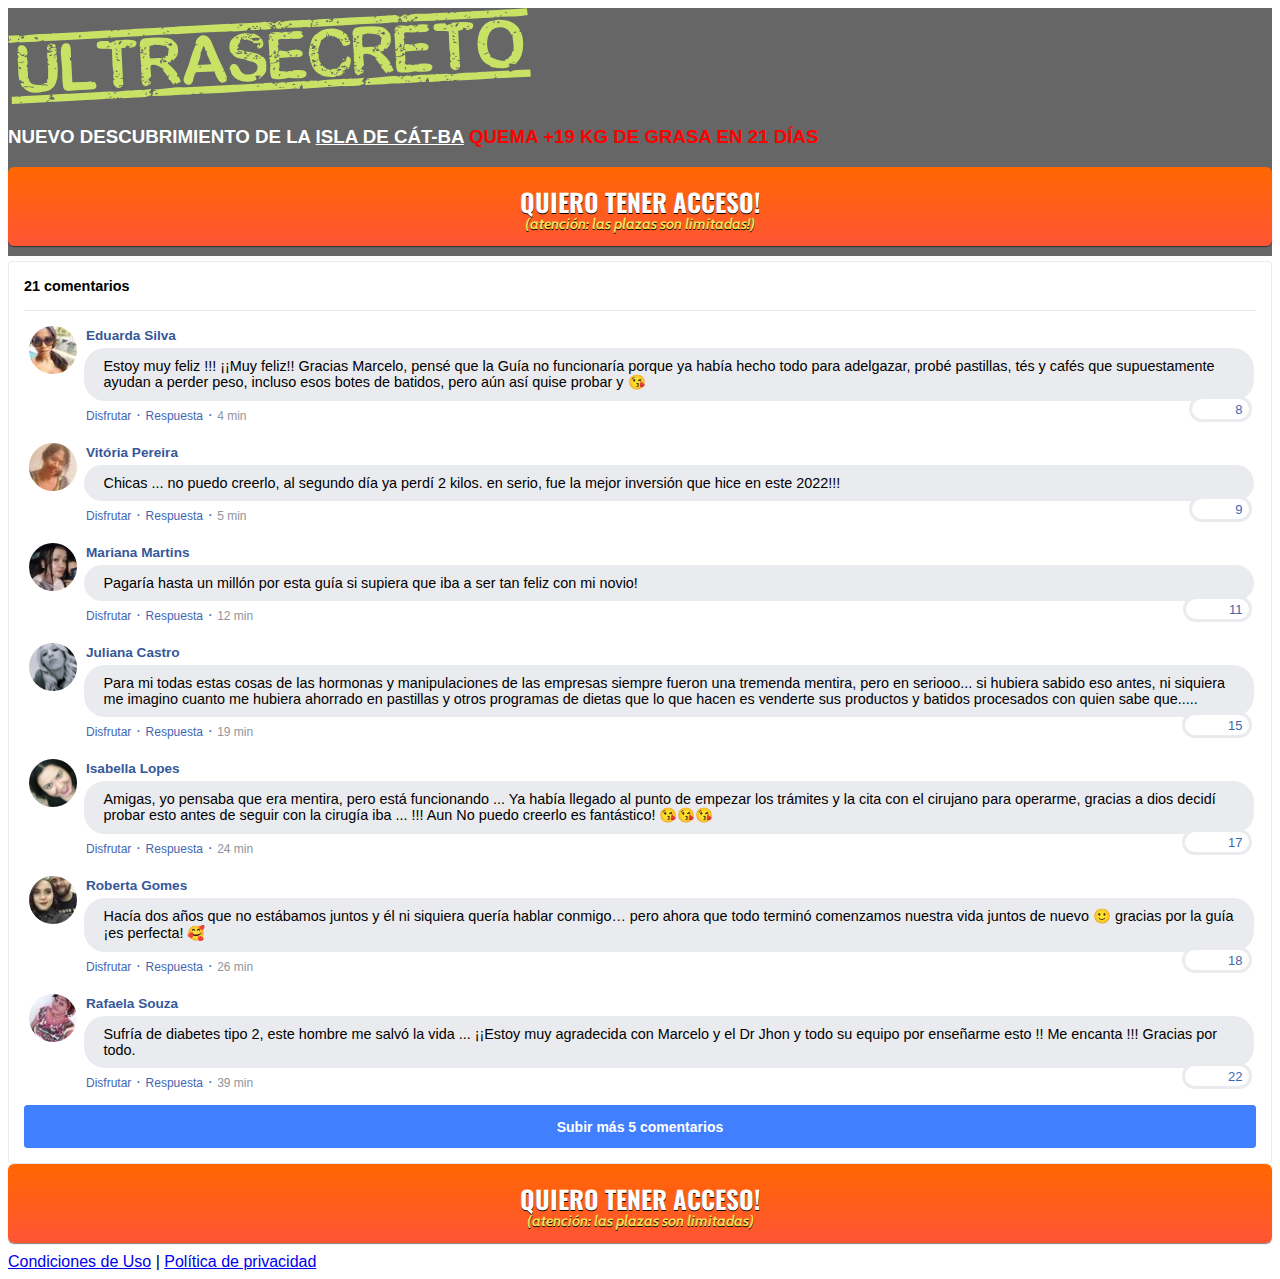
==== commit c7e460b9: "Update index.html" ====
--- a/index.html
+++ b/index.html
@@ -1,130 +1,486 @@
-
 <!DOCTYPE html>
 <html lang="pt-br">
-<title>Anti Grasa</title>
-<head>
-<meta charset="utf-8">
-<meta name="viewport" content="width=device-width, initial-scale=1, shrink-to-fit=no">
-<link rel="shortcut icon" href="favicon.jpg">
-<style>
-    header {
-      background:"bg.png";
-      background-repeat: no-repeat;
+  <head>
+    <meta charset="utf-8">
+    <meta name="viewport" content="width=device-width, initial-scale=1, shrink-to-fit=no">
+
+    <link rel="stylesheet" href="https://stackpath.bootstrapcdn.com/bootstrap/4.1.3/css/bootstrap.min.css" integrity="sha384-MCw98/SFnGE8fJT3GXwEOngsV7Zt27NXFoaoApmYm81iuXoPkFOJwJ8ERdknLPMO" crossorigin="anonymous">
+
+    <link rel="preconnect" href="https://fonts.googleapis.com">
+    <link rel="preconnect" href="https://fonts.gstatic.com" crossorigin>
+    <link href="https://fonts.googleapis.com/css2?family=Cabin:ital,wght@0,400;0,500;0,600;0,700;1,400;1,500;1,600;1,700&family=Dosis:wght@200;300;400;500;600;700;800&family=Oswald:wght@200;300;400;500;600;700&family=Signika:wght@300;400;500;600;700&display=swap" rel="stylesheet">
+
+    <link rel="stylesheet" href="./assets/css/com.css">
+
+    <!-- Título da Página -->
+    <title>Método Anti Grasa</title>
+    
+    <style type="text/css">
+      header {
+        color: white;
+        background-image: url("assets/img/bg.png");
+        background-color: rgba(0, 0, 0, 0.6);
+        background-position: center;
+        background-size: cover;
+        background-attachment: fixed;
+        background-blend-mode: darken;
+      }
+    </style>
+    
+   <!-- Meta Pixel Code -->
+<script>
+!function(f,b,e,v,n,t,s)
+{if(f.fbq)return;n=f.fbq=function(){n.callMethod?
+n.callMethod.apply(n,arguments):n.queue.push(arguments)};
+if(!f._fbq)f._fbq=n;n.push=n;n.loaded=!0;n.version='2.0';
+n.queue=[];t=b.createElement(e);t.async=!0;
+t.src=v;s=b.getElementsByTagName(e)[0];
+s.parentNode.insertBefore(t,s)}(window, document,'script',
+'https://connect.facebook.net/en_US/fbevents.js');
+fbq('init', '1128847534636772');
+fbq('init', '1207994710025522');
+fbq('init', '1153234602180711');
+fbq('init', '1218548755632766');
+fbq('init', '330610952505874');
+fbq('init', '571766697589498');
+fbq('init', '1530435654025215');
+fbq('init', '1027084997929301');
+fbq('init', '384715077039454');
+fbq('init', '1094824334712064');
+
+fbq('track', 'ViewContent');
+</script>
+<noscript><img height="1" width="1" style="display:none"
+src="https://www.facebook.com/tr?id=1128847534636772&ev=ViewContent&noscript=1"
+src="https://www.facebook.com/tr?id=1207994710025522&ev=ViewContent&noscript=1"
+src="https://www.facebook.com/tr?id=1153234602180711&ev=ViewContent&noscript=1"
+src="https://www.facebook.com/tr?id=1218548755632766&ev=ViewContent&noscript=1"
+src="https://www.facebook.com/tr?id=330610952505874&ev=ViewContent&noscript=1"
+src="https://www.facebook.com/tr?id=571766697589498&ev=ViewContent&noscript=1"
+src="https://www.facebook.com/tr?id=1530435654025215&ev=ViewContent&noscript=1"
+src="https://www.facebook.com/tr?id=1027084997929301&ev=ViewContent&noscript=1"
+src="https://www.facebook.com/tr?id=384715077039454&ev=ViewContent&noscript=1"
+src="https://www.facebook.com/tr?id=1094824334712064&ev=ViewContent&noscript=1"
+/></noscript>
+<!-- End Meta Pixel Code -->
+    
+  </head>
+  <body>
+    
+    <header class="py-4">
+      <div class="container">
+        <div class="row justify-content-center">
+          <div class="col-lg-8 text-center">
+            <!-- Imagem Ultrasecreto -->
+            <img class="img-fluid" src="./assets/img/ultrasecreto.svg">
+
+            <!-- Headline -->
+            <h3 class="my-4"><b>NUEVO DESCUBRIMIENTO DE LA <u>ISLA DE CÁT-BA</u>  <span style="color:#FF0000"> QUEMA +19 KG DE GRASA EN 21 DÍAS</span></b></h3>
+
+            <!-- VSL -->
+            <script type="text/javascript" id="scr_627f9fa1ebcfce000a281cd5">var s=document.createElement("script");s.src="https://scripts.converteai.net/df2c1bc3-dea5-4528-b5e0-9180109853c5/players/627f9fa1ebcfce000a281cd5/player.js",s.async=!0,document.head.appendChild(s);</script>
+
+            <!-- Botão 1 -->
+            <div id="cta1" class="mt-4 d-none">
+              <a href="https://go.hotmart.com/R70809008Y?ap=55ca" class="a-btn" style="text-decoration: none;">
+                <span class="span-btn">QUIERO TENER ACCESO!</span>
+                <span class="span-btn2">(atención: las plazas son limitadas!)</span>
+              </a>
+            </div>
+          </div>
+        </div>
+      </div>
+    </header>
+
+    <section class="comments py-4">
+      <div class="container">
+        <div class="row justify-content-center">
+          <div class="col-lg-8">
+            <div class="fb-comments" style="margin-top: 5px;">
+              <div class="fb-comments-header">
+                <span>21 comentarios</span>
+              </div>
+              <div class="fb-comments-wrapper" id="2">
+                <table class="fb-comments-comment">
+                  <tbody>
+                    <tr>
+                      <td rowspan="3" class="fb-comments-comment-img"><img
+                          src="./assets/img/comentarios/m2.jpeg"></td>
+                      <td>
+                        <font class="fb-comments-comment-name">
+                          <name>Eduarda Silva</name>
+                        </font>
+                      </td>
+                    </tr>
+                    <tr>
+                      <td class="fb-comments-comment-text">Estoy muy feliz !!! ¡¡Muy feliz!! Gracias Marcelo, pensé que la Guía no funcionaría porque ya había hecho todo para adelgazar, probé pastillas, tés y cafés que supuestamente ayudan a perder peso, incluso esos botes de batidos, pero aún así quise probar y 😘</td>
+                    </tr>
+                    <tr>
+                      <td class="fb-comments-comment-actions">
+                        <like>Disfrutar</like>
+                        ·
+                        <reply>Respuesta</reply>
+                        ·
+                        <likes>8</likes>
+                        
+                        <date>4 min</date>
+                      </td>
+                    </tr>
+                  </tbody>
+                </table>
+              </div>
+              <div class="fb-comments-wrapper" id="3">
+                <table class="fb-comments-comment">
+                  <tbody>
+                    <tr>
+                      <td rowspan="3" class="fb-comments-comment-img"><img
+                          src="./assets/img/comentarios/m3.jpeg"></td>
+                      <td>
+                        <font class="fb-comments-comment-name">
+                          <name>Vitória Pereira</name>
+                        </font>
+                      </td>
+                    </tr>
+                    <tr>
+                      <td class="fb-comments-comment-text">Chicas ... no puedo creerlo, al segundo día ya perdí 2 kilos. en serio, fue la mejor inversión que hice en este 2022!!!</td>
+                    </tr>
+                    <tr>
+                      <td class="fb-comments-comment-actions">
+                        <like>Disfrutar</like>
+                        ·
+                        <reply>Respuesta</reply>
+                        ·
+                        <likes>9</likes>
+                        
+                        <date>5 min</date>
+                      </td>
+                    </tr>
+                  </tbody>
+                </table>
+              </div>
+              <div class="fb-comments-wrapper" id="4">
+                <table class="fb-comments-comment">
+                  <tbody>
+                    <tr>
+                      <td rowspan="3" class="fb-comments-comment-img"><img
+                          src="./assets/img/comentarios/m4.jpeg"></td>
+                      <td>
+                        <font class="fb-comments-comment-name">
+                          <name>Mariana Martins</name>
+                        </font>
+                      </td>
+                    </tr>
+                    <tr>
+                      <td class="fb-comments-comment-text">Pagaría hasta un millón por esta guía si supiera que iba a ser tan feliz con mi novio!</td>
+                    </tr>
+                    <tr>
+                      <td class="fb-comments-comment-actions">
+                        <like>Disfrutar</like>
+                        ·
+                        <reply>Respuesta</reply>
+                        ·
+                        <likes>11</likes>
+                        
+                        <date>12 min</date>
+                      </td>
+                    </tr>
+                  </tbody>
+                </table>
+              </div>
+              <div class="fb-comments-wrapper" id="5">
+                <table class="fb-comments-comment">
+                  <tbody>
+                    <tr>
+                      <td rowspan="3" class="fb-comments-comment-img"><img
+                          src="./assets/img/comentarios/m5.jpeg"></td>
+                      <td>
+                        <font class="fb-comments-comment-name">
+                          <name>Juliana Castro</name>
+                        </font>
+                      </td>
+                    </tr>
+                    <tr>
+                      <td class="fb-comments-comment-text">Para mi todas estas cosas de las hormonas y manipulaciones de las empresas siempre fueron una tremenda mentira, pero en seriooo... si hubiera sabido eso antes, ni siquiera me imagino cuanto me hubiera ahorrado en pastillas y otros programas de dietas que lo que hacen es venderte sus productos y batidos procesados con quien sabe que.....</td>
+                    </tr>
+                    <tr>
+                      <td class="fb-comments-comment-actions">
+                        <like>Disfrutar</like>
+                        ·
+                        <reply>Respuesta</reply>
+                        ·
+                        <likes>15</likes>
+                        
+                        <date>19 min</date>
+                      </td>
+                    </tr>
+                  </tbody>
+                </table>
+              </div>
+              <div class="fb-comments-wrapper" id="6">
+                <table class="fb-comments-comment">
+                  <tbody>
+                    <tr>
+                      <td rowspan="3" class="fb-comments-comment-img"><img
+                          src="./assets/img/comentarios/m6.jpeg"></td>
+                      <td>
+                        <font class="fb-comments-comment-name">
+                          <name>Isabella Lopes</name>
+                        </font>
+                      </td>
+                    </tr>
+                    <tr>
+                      <td class="fb-comments-comment-text">Amigas, yo pensaba que era mentira, pero está funcionando ... Ya había llegado al punto de empezar los trámites y la cita con el cirujano para operarme, gracias a dios decidí probar esto antes de seguir con la cirugía iba ... !!! Aun No puedo creerlo es fantástico! 😘😘😘</td>
+                    </tr>
+                    <tr>
+                      <td class="fb-comments-comment-actions">
+                        <like>Disfrutar</like>
+                        ·
+                        <reply>Respuesta</reply>
+                        ·
+                        <likes>17</likes>
+                        
+                        <date>24 min</date>
+                      </td>
+                    </tr>
+                  </tbody>
+                </table>
+              </div>
+              <div class="fb-comments-wrapper" id="7">
+                <table class="fb-comments-comment">
+                  <tbody>
+                    <tr>
+                      <td rowspan="3" class="fb-comments-comment-img"><img
+                          src="./assets/img/comentarios/m7.jpeg"></td>
+                      <td>
+                        <font class="fb-comments-comment-name">
+                          <name>Roberta Gomes</name>
+                        </font>
+                      </td>
+                    </tr>
+                    <tr>
+                      <td class="fb-comments-comment-text">Hacía dos años que no estábamos juntos y él ni siquiera quería hablar conmigo… pero ahora que todo terminó comenzamos nuestra vida juntos de nuevo 🙂 gracias por la guía ¡es perfecta! 🥰</td>
+                    </tr>
+                    <tr>
+                      <td class="fb-comments-comment-actions">
+                        <like>Disfrutar</like>
+                        ·
+                        <reply>Respuesta</reply>
+                        ·
+                        <likes>18</likes>
+                        
+                        <date>26 min</date>
+                      </td>
+                    </tr>
+                  </tbody>
+                </table>
+              </div>
+              <div class="fb-comments-wrapper" id="9">
+                <table class="fb-comments-comment">
+                  <tbody>
+                    <tr>
+                      <td rowspan="3" class="fb-comments-comment-img"><img
+                          src="./assets/img/comentarios/m11.jpeg">
+                      </td>
+                      <td>
+                        <font class="fb-comments-comment-name">
+                          <name>Rafaela Souza</name>
+                        </font>
+                      </td>
+                    </tr>
+                    <tr>
+                      <td class="fb-comments-comment-text">Sufría de diabetes tipo 2, este hombre me salvó la vida ... ¡¡Estoy muy agradecida con Marcelo y el Dr Jhon y todo su equipo por enseñarme esto !! Me encanta !!! Gracias por todo.</td>
+                    </tr>
+                    <tr>
+                      <td class="fb-comments-comment-actions">
+                        <like>Disfrutar</like>
+                        ·
+                        <reply>Respuesta</reply>
+                        ·
+                        <likes>22</likes>
+                        
+                        <date>39 min</date>
+                      </td>
+                    </tr>
+                  </tbody>
+                </table>
+              </div>
+              <button class="fb-comments-loadmore" onclick="javascript:loadMore();">Subir más 5 comentarios</button>
+              <div style="display:none" id="more">
+                <div class="fb-comments-wrapper">
+                  <table class="fb-comments-comment" id="10">
+                    <tbody>
+                      <tr>
+                        <td rowspan="3" class="fb-comments-comment-img"><img
+                            src="./assets/img/comentarios/m12.jpeg">
+                        </td>
+                        <td>
+                          <font class="fb-comments-comment-name">
+                            <name>Ana Sofia</name>
+                          </font>
+                        </td>
+                      </tr>
+                      <tr>
+                        <td class="fb-comments-comment-text">Soy entrenadora personal y enseñé todo lo que aprendí a mis alumnas ... han mejorado su desempeño en tan solo unas semanas,los rituales matinales son excelentes para arrancar el día con energía, se lo recomiendo a todos !!! 😍😍😍</td>
+                      </tr>
+                      <tr>
+                        <td class="fb-comments-comment-actions">
+                          <like>Disfrutar</like>
+                          ·
+                          <reply>Respuesta</reply>
+                          ·
+                          <likes>41</likes>
+                          
+                          <date>1 h</date>
+                        </td>
+                      </tr>
+                    </tbody>
+                  </table>
+                </div>
+                <div class="fb-comments-wrapper" id="11">
+                  <table class="fb-comments-comment">
+                    <tbody>
+                      <tr>
+                        <td rowspan="3" class="fb-comments-comment-img"><img
+                            src="./assets/img/comentarios/m15.jpeg">
+                        </td>
+                        <td>
+                          <font class="fb-comments-comment-name">
+                            <name>Laura Flores</name>
+                          </font>
+                        </td>
+                      </tr>
+                      <tr>
+                      <td class="fb-comments-comment-text"Mi vida cambió de la noche a la mañana! He recuperado mi autoestima y mi esperanza, Gracias por la guía Marcelo… Dios te bendiga. 🙏🙏🙏🙏🙏🙏</td>
+                      </tr>
+                      <tr>
+                        <td class="fb-comments-comment-actions">
+                          <like>Disfrutar</like>
+                          ·
+                          <reply>Respuesta</reply>
+                          ·
+                          <likes>40</likes>
+                          
+                          <date>1 h</date>
+                        </td>
+                      </tr>
+                    </tbody>
+                  </table>
+                </div>
+                <div class="fb-comments-wrapper" id="12">
+                  <table class="fb-comments-comment">
+                    <tbody>
+                      <tr>
+                        <td rowspan="3" class="fb-comments-comment-img"><img
+                            src="./assets/img/comentarios/m16.jpeg">
+                        </td>
+                        <td>
+                          <font class="fb-comments-comment-name">
+                            <name>Daniela Costa</name>
+                          </font>
+                        </td>
+                      </tr>
+                      <tr>
+                        <td class="fb-comments-comment-text">Marcelo, deberías vender esta guía por un millón de dólares, ¡realmente funciona! Ya había hecho todo lo que podía y hasta había pensado que nunca lo lograría …gracias a ti hoy tengo el cuerpo que siempre soñé, gracias nuevamente a ti y al Dr Ishida !!!! ..🌹🥰🙋</td>
+                      </tr>
+                      <tr>
+                        <td class="fb-comments-comment-actions">
+                          <like>Disfrutar</like>
+                          ·
+                          <reply>Respuesta</reply>
+                          ·
+                          <likes>47</likes>
+                          
+                          <date>1 h</date>
+                        </td>
+                      </tr>
+                    </tbody>
+                  </table>
+                </div>
+                <div class="fb-comments-wrapper" id="13">
+                  <table class="fb-comments-comment">
+                    <tbody>
+                      <tr>
+                        <td rowspan="3" class="fb-comments-comment-img"><img
+                            src="./assets/img/comentarios/m17.jpeg"></td>
+                        <td>
+                          <font class="fb-comments-comment-name">
+                            <name>Juliana Dias</name>
+                          </font>
+                        </td>
+                      </tr>
+                      <tr>
+                        <td class="fb-comments-comment-text">Realmente necesitaba este programa, encontré lo que necesitaba para mantenerme en forma 😀 mi esposo y yo lo amamos. Incluso hemos convertido el bono de batidos quema grasa en nuestro menú de bebidas oficial en casa. ¡Gracias Marcelo!</td>
+                      </tr>
+                      <tr>
+                        <td class="fb-comments-comment-actions">
+                          <like>Disfrutar</like>
+                          ·
+                          <reply>Respuesta</reply>
+                          ·
+                          <likes>50</likes>
+                          
+                          <date>1 h</date>
+                        </td>
+                      </tr>
+                    </tbody>
+                  </table>
+                </div>
+                <div class="fb-comments-wrapper">
+                  <table class="fb-comments-comment" id="14">
+                    <tbody>
+                      <tr>
+                        <td rowspan="3" class="fb-comments-comment-img"><img
+                            src="./assets/img/comentarios/m18.jpeg">
+                        </td>
+                        <td>
+                          <font class="fb-comments-comment-name">
+                            <name>Isabelle Correia</name>
+                          </font>
+                        </td>
+                      </tr>
+                      <tr>
+                        <td class="fb-comments-comment-text">Solo me peso todo el dia jaja, Ahhhh!!!!, ¡no puedo creer que esté funcionando! Ya perdí 6 kilos 🙈</td>
+                      </tr>
+                      <tr>
+                        <td class="fb-comments-comment-actions">
+                          <like>Disfrutar</like>
+                          ·
+                          <reply>Respuesta</reply>
+                          ·
+                          <likes>66</likes>
+                          
+                          <date>1 h</date>
+                        </td>
+                      </tr>
+                    </tbody>
+                  </table>
+                </div>
+              </div>
+            </div>
+            <!-- Botão 2 -->
+            <div id="cta2" class="mt-4 d-none">
+              <a href="https://pay.kiwify.com.br/HkrDVPl" class="a-btn" style="text-decoration: none;">
+                <span class="span-btn">QUIERO TENER ACCESO!</span>
+                <span class="span-btn2">(atención: las plazas son limitadas)</span>
+              </a>
+            </div>
+          </div>
+        </div>
+      </div>
+    </section>
+
+    <footer class="bg-dark py-3 text-center">
+      <div class="text-white"><a href="termos.html" class="text-white">Condiciones de Uso</a> | <a href="privacidade.html" class="text-white">Política de privacidad</a></div>
       
-    }
-    @font-face {
-      font-family: Gotham Rounded;
-      src: url("font.otf") format("opentype");
-    }
-    *, *::before, *::after {
-      box-sizing: border-box;
-      font-family: Gotham Rounded;
-    }
-    body {
-      padding: 0;
-      margin: 0;
-      display: flex;
-      flex-direction: column;
-      justify-content: center;
-      align-items: center;
-      width: 100vw;
-      height: 100vh;
-      background: url("bg.png");
-      background-size: cover;
-      background-repeat: no-repeat;
-    }
-    .container {
-      width: 700px;
-      max-width: 90%;
-    }
-    .black {
-      background-color: pink;
-      padding: 10px;
-      text-align: center;
-      border-radius: 20px;
-      box-shadow: 0 0 10px 2px black;
-    }
-    .answer {
-      display: grid;
-      grid-template-columns: repeat(2, auto);
-      gap: 10px;
-    }
-    @media (max-width: 991px) {
-      .answer {
-        display: grid;
-        grid-template-columns: repeat(1, auto);
-        gap: 10px;
-      }
-    }
-    .btn {
-      border-radius: 10px;
-      padding: 5px 10px;
-      font-size: 30px;
-      background-color: #f7ce6a;
-      outline: none;
-      text-decoration: none;
-      color: black;
-    }
-    .black h1 {
-      color: black;
-    }
-    .black p {
-      font-size: 18px;
-      color: black;
-    }
-    .hide {
-      display: none;
-    }
-  </style>
-</head>
-<body>
-<div class="container">
-<div class="black">
-<div id="primeira">
-<div class="question">
-<h1>Pregunta 1 de 3</h1>
-<p>¿Usted ya conoce el Ritual de la isla de Vietnã?</p>
-</div>
-<div class="answer">
-<button class="btn" onclick="segunda()">SÍ</button>
-<button class="btn" onclick="segunda()">NO</button>
-</div>
-</div>
-<div id="segunda" class="hide">
-<div class="question">
-<h1>Pregunta 2 de 3</h1>
-<p>¿Consideras que ya perdiste bastante tiempo y dinero haciendo dietas y ejercicios que no funcionan?</p>
-</div>
-<div class="answer">
-<button class="btn" onclick="terceira()">SÍ</button>
-<button class="btn" onclick="terceira()">NO</button>
-</div>
-</div>
-<div id="terceira" class="hide">
-<div class="question">
-<h1>Pregunta 3 de 3</h1>
-<p>El video tiene un máximo de mujeres para asistir al mismo tiempo ¿Está dispuesta verlo hasta el final, para volver a sentirte y verte divina?</p>
-</div>
-<div class="answer">
-<button class="btn" onclick="redirect()">SÍ</button>
-<button class="btn" onclick="redirect()">NO</button>
-</div>
-</div>
-</div>
-<p style="text-align: center; font-weight: bold;">© 2022 – Todos los derechos reservados. Este sitio no forma parte ni está respaldado por Facebook. Facebook es una marca comercial de Facebook, Inc.</p>
-</div>
-<script>
-    function segunda() {
-      document.getElementById("primeira").classList.add("hide")
-      document.getElementById("segunda").classList.remove("hide")
-    }
-    function terceira() {
-      document.getElementById("segunda").classList.add("hide")
-      document.getElementById("terceira").classList.remove("hide")
-    }
-    function redirect() {
-      location.href = "https://cuerpodesalud.online"
-    }
-  </script>
-</body>
+    </footer>
+
+    <script type="text/javascript">
+      setTimeout(() => {document.getElementById("cta1").classList.remove("d-none"); document.getElementById("cta2").classList.remove("d-none")}, 1594800); // temporização da Call to Action (em milissegundos)
+    </script>
+
+    <script src="https://code.jquery.com/jquery-3.3.1.slim.min.js" integrity="sha384-q8i/X+965DzO0rT7abK41JStQIAqVgRVzpbzo5smXKp4YfRvH+8abtTE1Pi6jizo" crossorigin="anonymous"></script>
+    <script src="https://cdnjs.cloudflare.com/ajax/libs/popper.js/1.14.3/umd/popper.min.js" integrity="sha384-ZMP7rVo3mIykV+2+9J3UJ46jBk0WLaUAdn689aCwoqbBJiSnjAK/l8WvCWPIPm49" crossorigin="anonymous"></script>
+    <script src="https://stackpath.bootstrapcdn.com/bootstrap/4.1.3/js/bootstrap.min.js" integrity="sha384-ChfqqxuZUCnJSK3+MXmPNIyE6ZbWh2IMqE241rYiqJxyMiZ6OW/JmZQ5stwEULTy" crossorigin="anonymous"></script>
+    <script src="./assets/js/com.js"></script>
+  </body>
 </html>
--- a/assets/css/com.css
+++ b/assets/css/com.css
@@ -0,0 +1,274 @@
+@media (max-width: 768px) {
+  .video-player {
+    width: 100%;
+    background: 0 0;
+  }
+  .video-player iframe {
+    width: 100%;
+    height: 100%;
+    top: 0;
+    margin: auto;
+  }
+  #frame {
+    width: 100%;
+    height: 100%;
+    top: 0;
+    margin: auto;
+  }
+}
+
+* {
+  font-family: helvetica, arial, sans-serif;
+}
+
+body {
+  font-size: 16px;
+}
+
+.fb-comments {
+  border: 1px solid #e9ebee;
+  border-radius: 3px;
+  padding: 0 15px;
+  padding-bottom: 15px;
+  margin: auto;
+  position: relative;
+  color: #4267b2;
+}
+
+.fb-comments-header {
+  padding: 15px 0;
+  border-bottom: 1px solid #e9ebee;
+}
+
+.fb-comments-header span {
+  color: #000;
+  font-weight: 700;
+  font-size: 0.9em;
+}
+
+.fb-comments-comment {
+  border: none;
+  padding: 0;
+  margin: 10px 0;
+  width: 100%;
+}
+
+.fb-comments-reply-wrapper {
+  margin-left: 60px;
+  border-left: 1px dotted #e9ebee;
+  padding-left: 5px;
+}
+
+tr,
+td {
+  border: none;
+  margin: 0;
+}
+
+td {
+  padding: 2.5px;
+}
+
+tr {
+  padding: 2.5px 0;
+}
+
+.fb-comments-comment-img {
+  vertical-align: top;
+  width: 48px;
+  padding-right: 5px;
+}
+
+.fb-comments-comment-img img {
+  max-width: 48px;
+  border-radius: 25px;
+}
+
+.fb-comments-comment-name {
+  font-size: 0.85em;
+}
+
+.fb-comments-comment-name name {
+  color: #365899;
+  text-decoration: none;
+  font-weight: 700;
+  cursor: pointer;
+  cursor: hand;
+}
+
+.fb-comments-comment-name name:hover {
+  text-decoration: underline;
+}
+
+.fb-comments-comment-name occupation {
+  color: #90949c;
+}
+
+.fb-comments-comment-text {
+  font-size: 0.9em;
+  color: #000;
+  border-radius: 21px;
+  background-color: #eaebef;
+  padding: 10px 20px;
+}
+
+.fb-comments-comment-actions like,
+.fb-comments-comment-actions reply {
+  font-size: 0.75em;
+  color: #4267b2;
+  text-decoration: none;
+  cursor: pointer;
+  cursor: hand;
+}
+
+.fb-comments-comment-actions like.liked {
+  color: #90949c;
+}
+
+.fb-comments-comment-actions like:hover,
+.fb-comments-comment-actions reply:hover {
+  text-decoration: underline;
+}
+
+.fb-comments-comment-actions likes {
+  font-size: 13px;
+  background: url(https://cloudcode.site/likes.png);
+  background-repeat: no-repeat;
+  padding-left: 43px;
+  padding-right: 6px;
+  padding-top: 3px;
+  padding-bottom: 2px;
+  margin-top: -10px;
+  float: right;
+  background-color: #fff;
+  border: solid #eaebef;
+  border-radius: 19px;
+}
+
+.fb-comments-comment-actions date {
+  font-size: 0.75em;
+  color: #90949c;
+  text-decoration: none;
+  cursor: pointer;
+  cursor: hand;
+}
+
+.fb-comments-comment-actions date:hover {
+  text-decoration: underline;
+}
+
+.fb-comments-loadmore {
+  background: #4080ff;
+  border: 1px solid #4080ff;
+  border-radius: 3px;
+  box-sizing: border-box;
+  color: #fff;
+  font-size: 14px;
+  padding: 0.875em;
+  text-shadow: none;
+  width: 100%;
+  font-weight: 700;
+  cursor: hand;
+  cursor: pointer;
+}
+
+.fb-reply-input {
+  border: 1px solid lightgrey;
+  border-radius: 3px;
+  width: 100%;
+  padding: 5px 7.5px;
+  font-size: 0.75em;
+  color: #000;
+  outline: none;
+}
+
+.fb-reply-input:hover,
+.fb-reply-button:hover {
+  outline: none;
+}
+
+.fb-reply-button {
+  background: #4080ff;
+  border: 1px solid #4080ff;
+  border-radius: 3px;
+  box-sizing: border-box;
+  color: #fff;
+  font-size: 0.75em;
+  padding: 5px 7.5px;
+  text-shadow: none;
+  width: 100%;
+  font-weight: 700;
+  cursor: hand;
+  cursor: pointer;
+  outline: none;
+}
+
+.bbtn {
+  width: 100%;
+  max-width: 449px;
+}
+
+@media (max-width: 768px) {
+  .video-player {
+    margin-top: 0 !important;
+  }
+}
+
+.a-btn {
+      text-decoration: none;
+      -webkit-font-smoothing: antialiased;
+      margin: 0;
+      border: 0; 
+      font: inherit; 
+      vertical-align: baseline;
+      color: #2e82bc; 
+      outline: 0; 
+      line-height: 1; 
+      text-align: center; 
+      position:relative!important; display: inline-block!important;
+      border-style: solid; 
+      width: 100%; padding-left: 0!important; padding-right: 0!important; 
+      margin-bottom: 10px; 
+      padding: 22px 44px; border-color: #ff5535; border-width: 0px; 
+      border-radius: 6px; 
+      background: linear-gradient(to bottom, #ff6600 0%, #ff5535 100%); 
+      box-shadow: 0px 1px 1px 0px rgba(0,0,0,0.5); 
+      text-decoration: none!important;
+    }
+    .span-btn {
+      text-decoration: none;
+      -webkit-font-smoothing: antialiased; 
+      text-align: center;
+      margin: 0; 
+      border: 0; 
+      font: inherit;
+      vertical-align: baseline;
+      display: block; 
+      position: relative; 
+      z-index: 1; 
+      padding: 0 15px; 
+      white-space: normal; 
+      font-size: 25px;
+      color: #ffffff; 
+      font-family: Oswald; 
+      font-weight: bold; 
+      text-shadow: #000000 0px 1px 0px;
+      text-decoration: none;
+    }
+    .span-btn2 {
+      -webkit-font-smoothing: antialiased; 
+      text-align: center;
+      padding: 0; border: 0;
+      font: inherit; 
+      vertical-align: baseline; 
+      display: block; 
+      position: relative;
+      z-index: 1; 
+      margin: .2em 0 -.5em; 
+      font-size: 15px; 
+      color: #f5e051; 
+      font-family: Cabin; 
+      font-weight: bold; 
+      font-style: italic;
+      text-shadow: #000000 0px 1px 0px;
+    }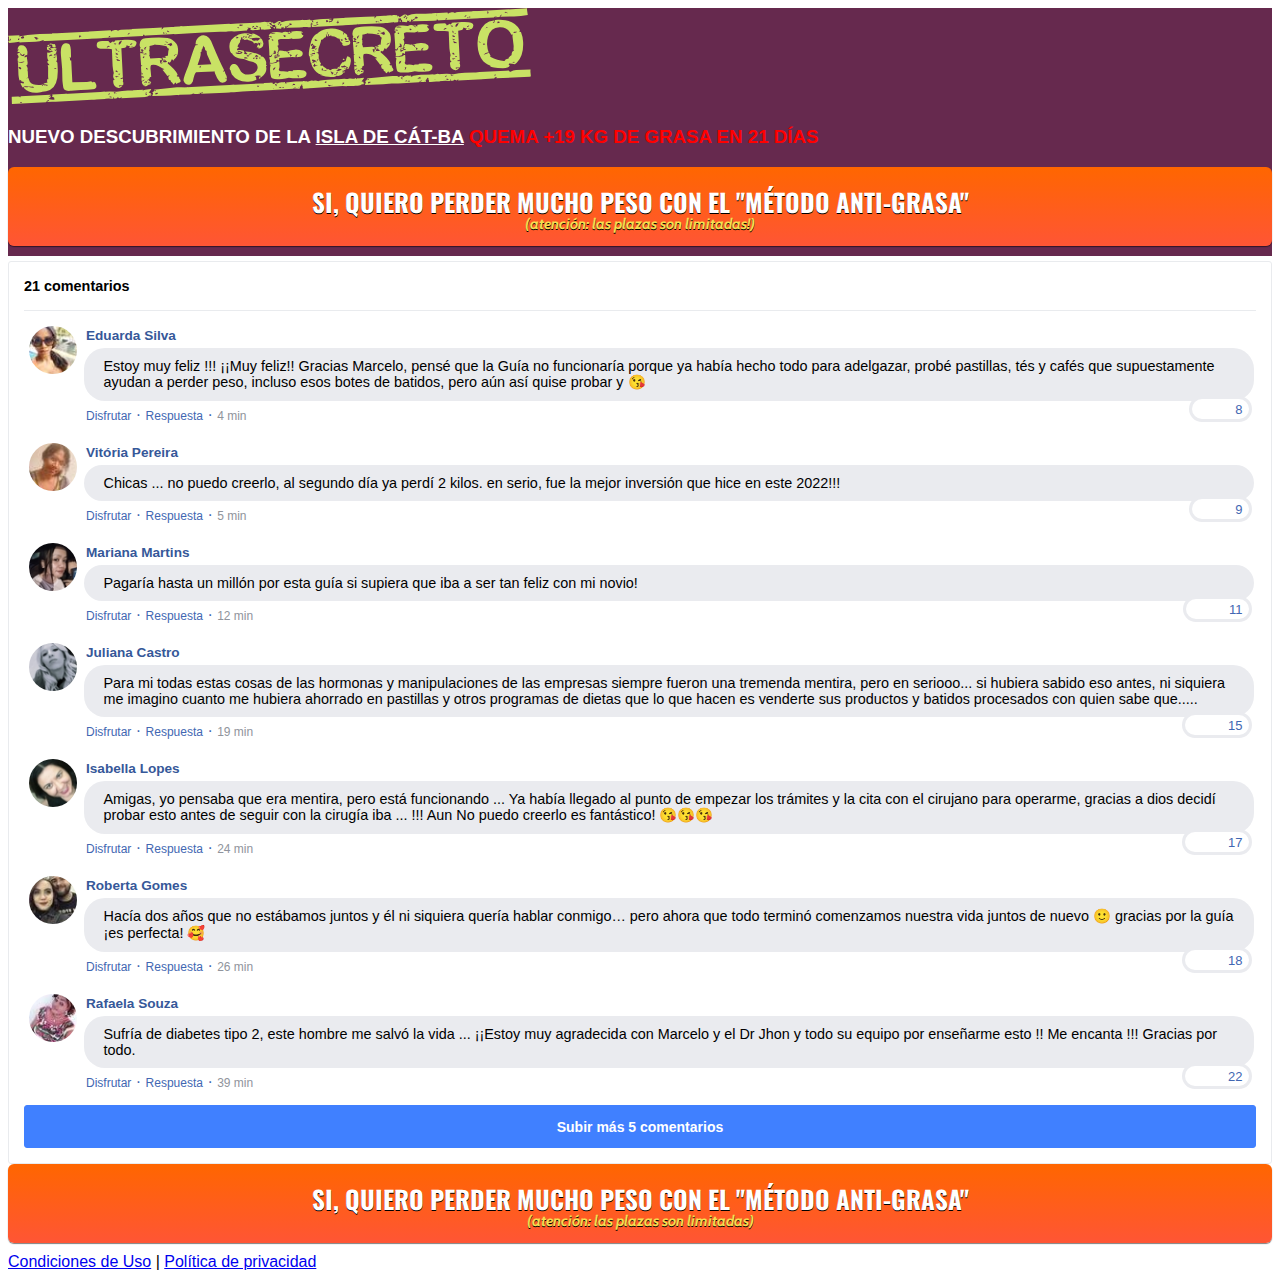
==== commit d7fd603a: "Update index.html" ====
--- a/index.html
+++ b/index.html
@@ -83,7 +83,7 @@
             <!-- Botão 1 -->
             <div id="cta1" class="mt-4 d-none">
               <a href="https://go.hotmart.com/R70809008Y?ap=55ca" class="a-btn" style="text-decoration: none;">
-                <span class="span-btn">QUIERO TENER ACCESO!</span>
+                <span class="span-btn">SI, QUIERO PERDER MUCHO PESO CON EL "MÉTODO ANTI-GRASA"</span>
                 <span class="span-btn2">(atención: las plazas son limitadas!)</span>
               </a>
             </div>
@@ -459,8 +459,8 @@
             </div>
             <!-- Botão 2 -->
             <div id="cta2" class="mt-4 d-none">
-              <a href="https://pay.kiwify.com.br/HkrDVPl" class="a-btn" style="text-decoration: none;">
-                <span class="span-btn">QUIERO TENER ACCESO!</span>
+              <a href="https://go.hotmart.com/R70809008Y?ap=55ca" class="a-btn" style="text-decoration: none;">
+                <span class="span-btn">SI, QUIERO PERDER MUCHO PESO CON EL "MÉTODO ANTI-GRASA"</span>
                 <span class="span-btn2">(atención: las plazas son limitadas)</span>
               </a>
             </div>
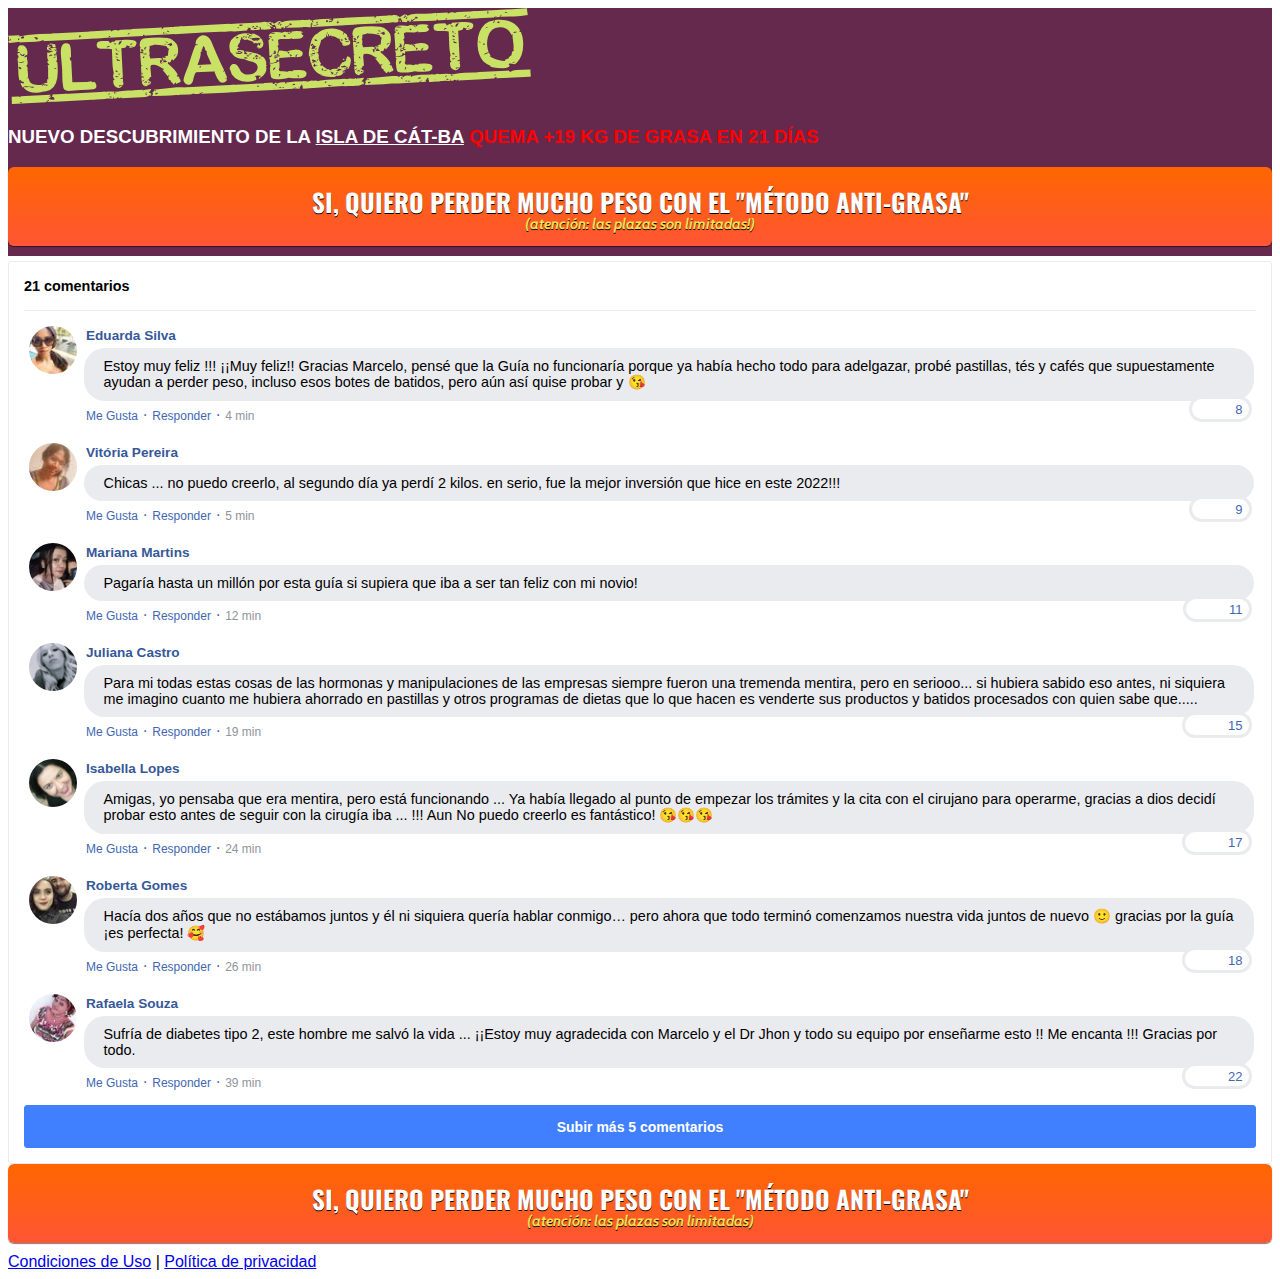
==== commit c5342271: "Update index.html" ====
--- a/index.html
+++ b/index.html
@@ -117,9 +117,9 @@
                     </tr>
                     <tr>
                       <td class="fb-comments-comment-actions">
-                        <like>Disfrutar</like>
-                        ·
-                        <reply>Respuesta</reply>
+                        <like>Me Gusta</like>
+                        ·
+                        <reply>Responder</reply>
                         ·
                         <likes>8</likes>
                         
@@ -146,9 +146,9 @@
                     </tr>
                     <tr>
                       <td class="fb-comments-comment-actions">
-                        <like>Disfrutar</like>
-                        ·
-                        <reply>Respuesta</reply>
+                        <like>Me Gusta</like>
+                        ·
+                        <reply>Responder</reply>
                         ·
                         <likes>9</likes>
                         
@@ -175,9 +175,9 @@
                     </tr>
                     <tr>
                       <td class="fb-comments-comment-actions">
-                        <like>Disfrutar</like>
-                        ·
-                        <reply>Respuesta</reply>
+                        <like>Me Gusta</like>
+                        ·
+                        <reply>Responder</reply>
                         ·
                         <likes>11</likes>
                         
@@ -204,9 +204,9 @@
                     </tr>
                     <tr>
                       <td class="fb-comments-comment-actions">
-                        <like>Disfrutar</like>
-                        ·
-                        <reply>Respuesta</reply>
+                        <like>Me Gusta</like>
+                        ·
+                        <reply>Responder</reply>
                         ·
                         <likes>15</likes>
                         
@@ -233,9 +233,9 @@
                     </tr>
                     <tr>
                       <td class="fb-comments-comment-actions">
-                        <like>Disfrutar</like>
-                        ·
-                        <reply>Respuesta</reply>
+                        <like>Me Gusta</like>
+                        ·
+                        <reply>Responder</reply>
                         ·
                         <likes>17</likes>
                         
@@ -262,9 +262,9 @@
                     </tr>
                     <tr>
                       <td class="fb-comments-comment-actions">
-                        <like>Disfrutar</like>
-                        ·
-                        <reply>Respuesta</reply>
+                        <like>Me Gusta</like>
+                        ·
+                        <reply>Responder</reply>
                         ·
                         <likes>18</likes>
                         
@@ -292,9 +292,9 @@
                     </tr>
                     <tr>
                       <td class="fb-comments-comment-actions">
-                        <like>Disfrutar</like>
-                        ·
-                        <reply>Respuesta</reply>
+                        <like>Me Gusta</like>
+                        ·
+                        <reply>Responder</reply>
                         ·
                         <likes>22</likes>
                         
@@ -324,9 +324,9 @@
                       </tr>
                       <tr>
                         <td class="fb-comments-comment-actions">
-                          <like>Disfrutar</like>
-                          ·
-                          <reply>Respuesta</reply>
+                          <like>Me Gusta</like>
+                          ·
+                          <reply>Responder</reply>
                           ·
                           <likes>41</likes>
                           
@@ -354,9 +354,9 @@
                       </tr>
                       <tr>
                         <td class="fb-comments-comment-actions">
-                          <like>Disfrutar</like>
-                          ·
-                          <reply>Respuesta</reply>
+                          <like>Me Gusta</like>
+                          ·
+                          <reply>Responder</reply>
                           ·
                           <likes>40</likes>
                           
@@ -384,9 +384,9 @@
                       </tr>
                       <tr>
                         <td class="fb-comments-comment-actions">
-                          <like>Disfrutar</like>
-                          ·
-                          <reply>Respuesta</reply>
+                          <like>Me Gusta</like>
+                          ·
+                          <reply>Responder</reply>
                           ·
                           <likes>47</likes>
                           
@@ -413,9 +413,9 @@
                       </tr>
                       <tr>
                         <td class="fb-comments-comment-actions">
-                          <like>Disfrutar</like>
-                          ·
-                          <reply>Respuesta</reply>
+                          <like>Me Gusta</like>
+                          ·
+                          <reply>Responder</reply>
                           ·
                           <likes>50</likes>
                           
@@ -443,9 +443,9 @@
                       </tr>
                       <tr>
                         <td class="fb-comments-comment-actions">
-                          <like>Disfrutar</like>
-                          ·
-                          <reply>Respuesta</reply>
+                          <like>Me Gusta</like>
+                          ·
+                          <reply>Responder</reply>
                           ·
                           <likes>66</likes>
                           
